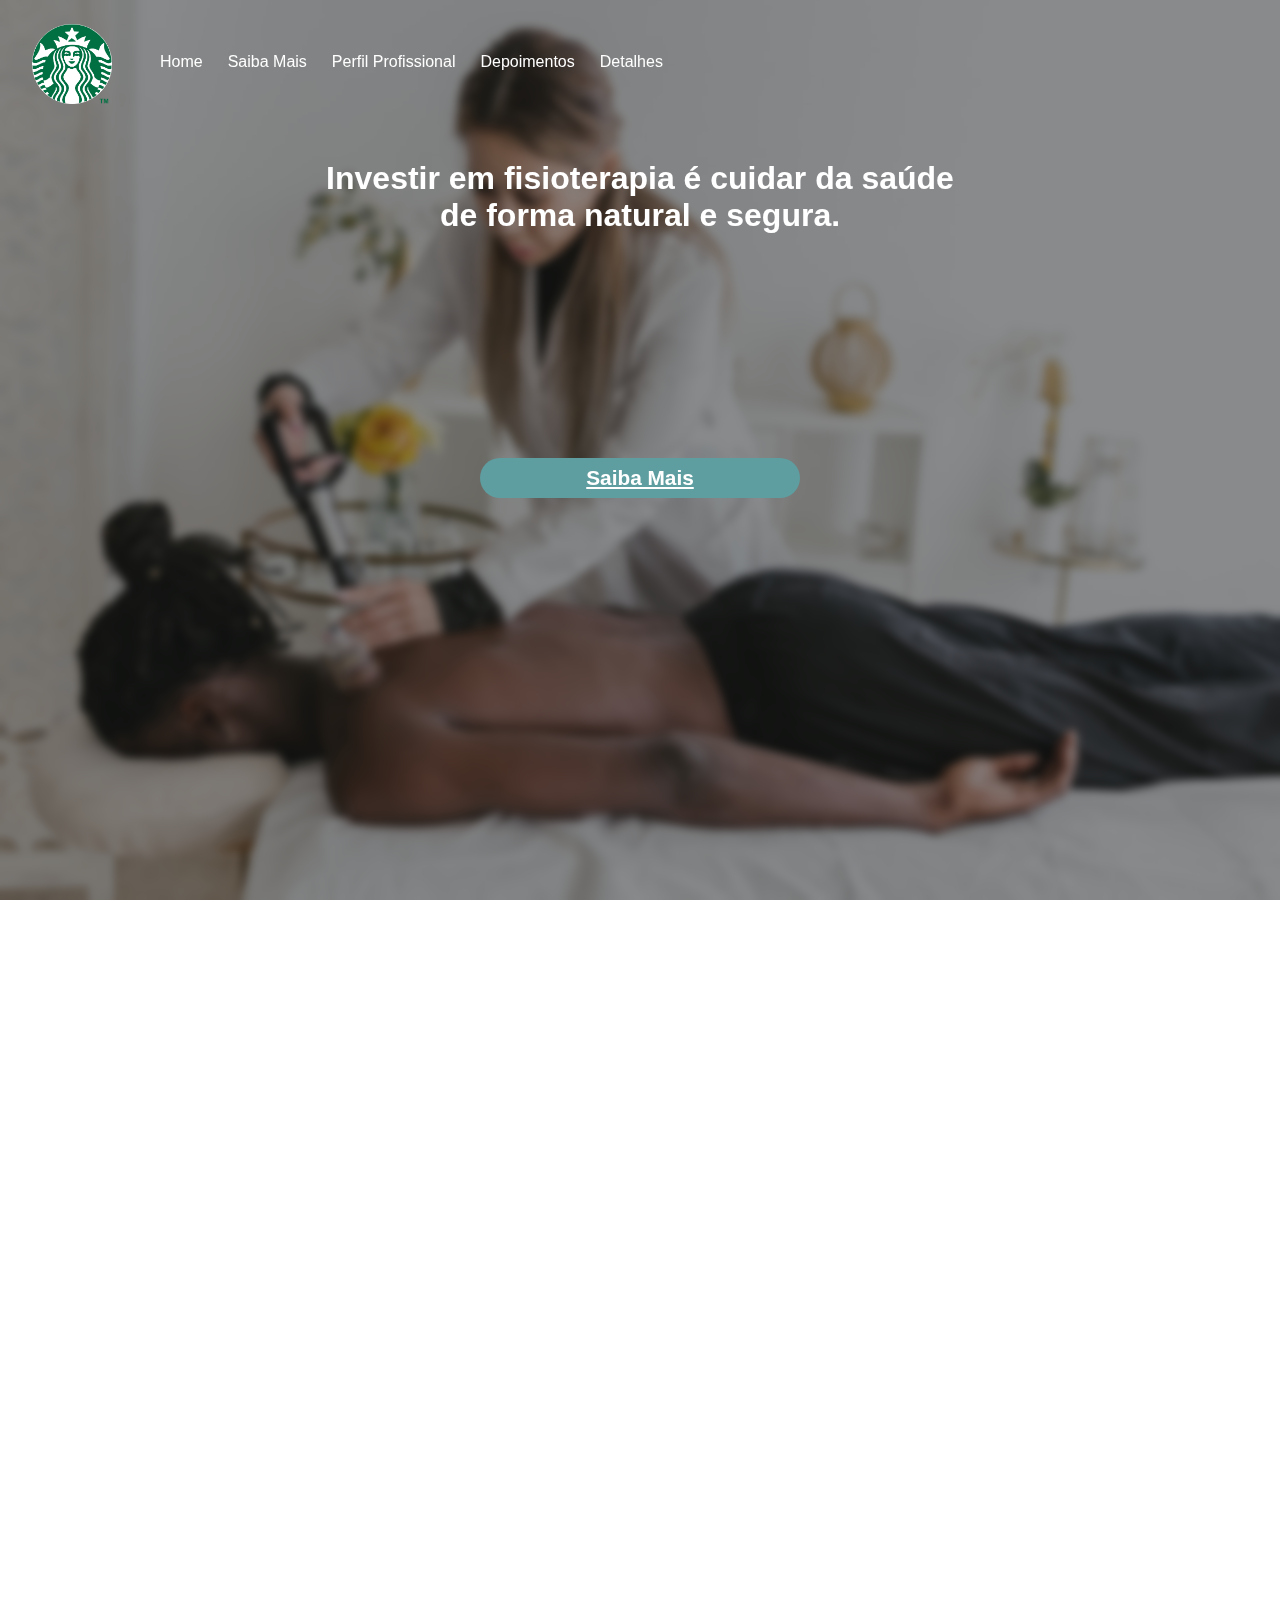
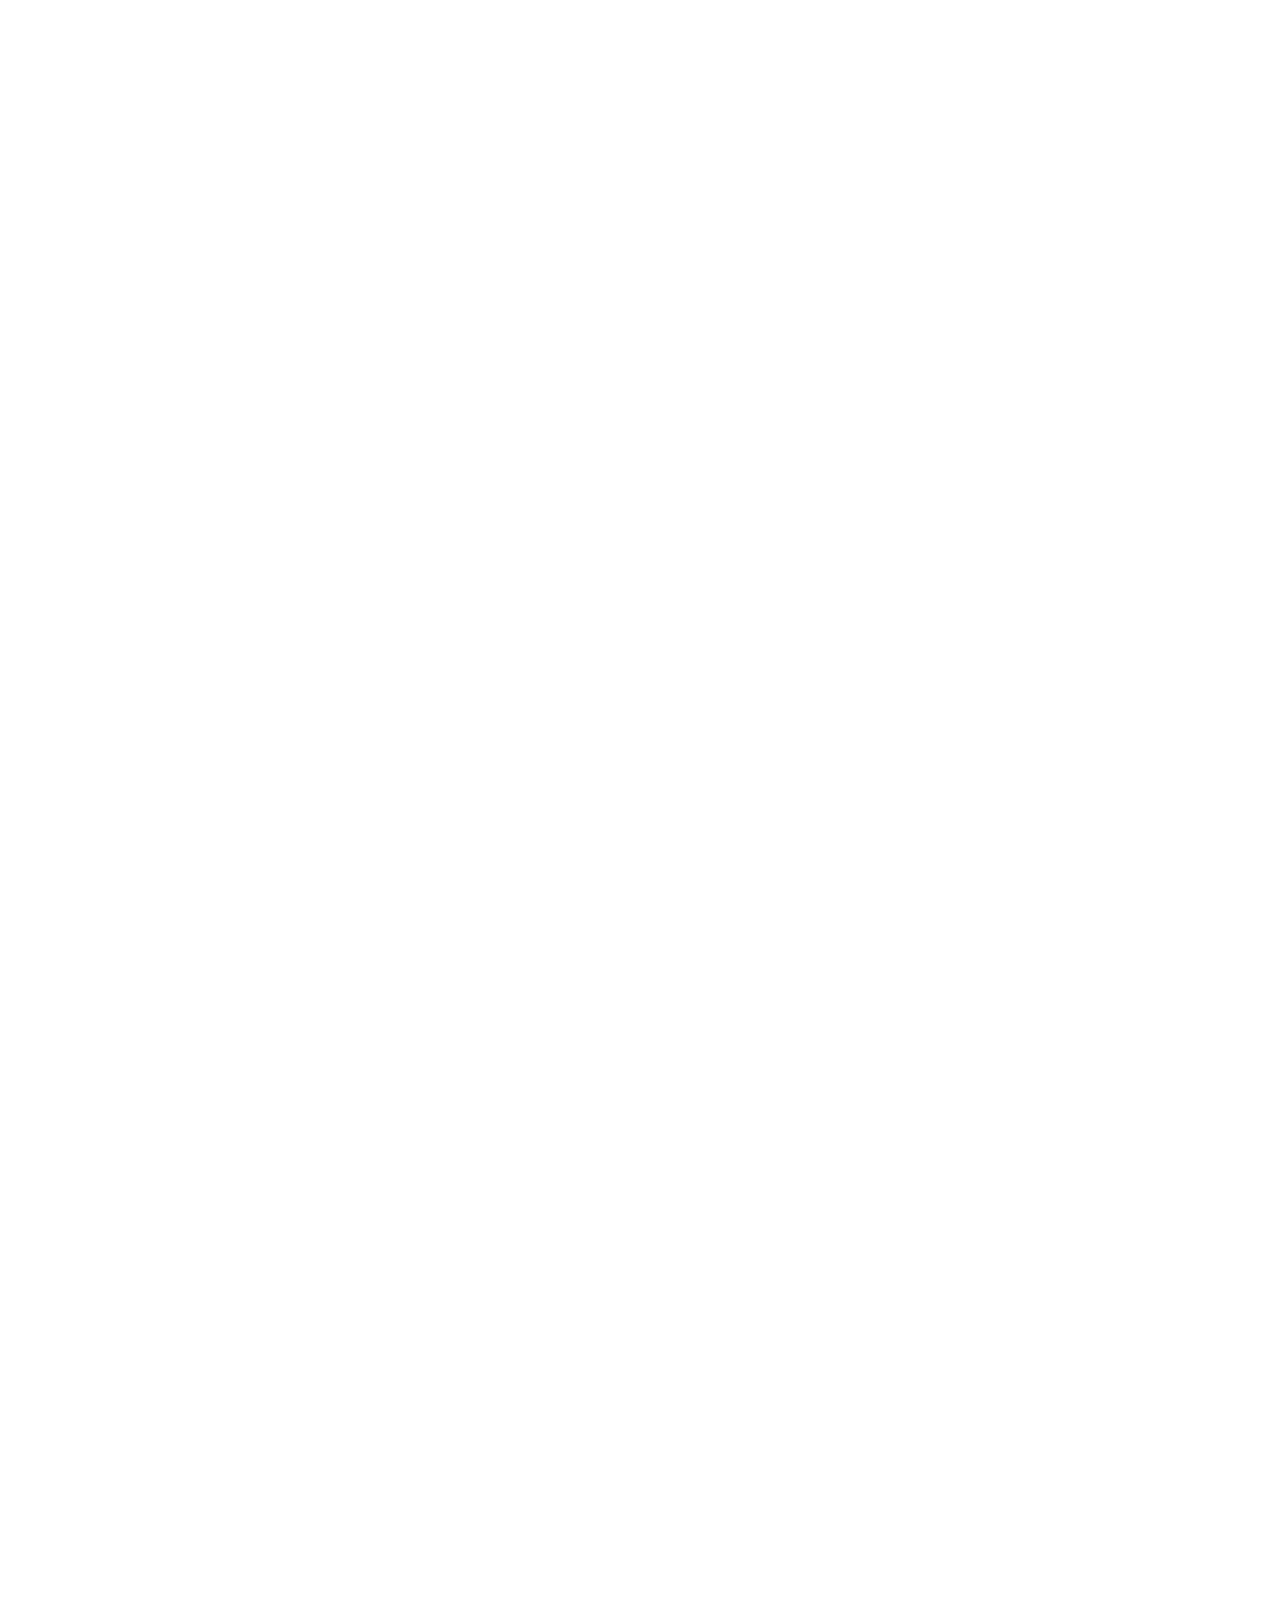
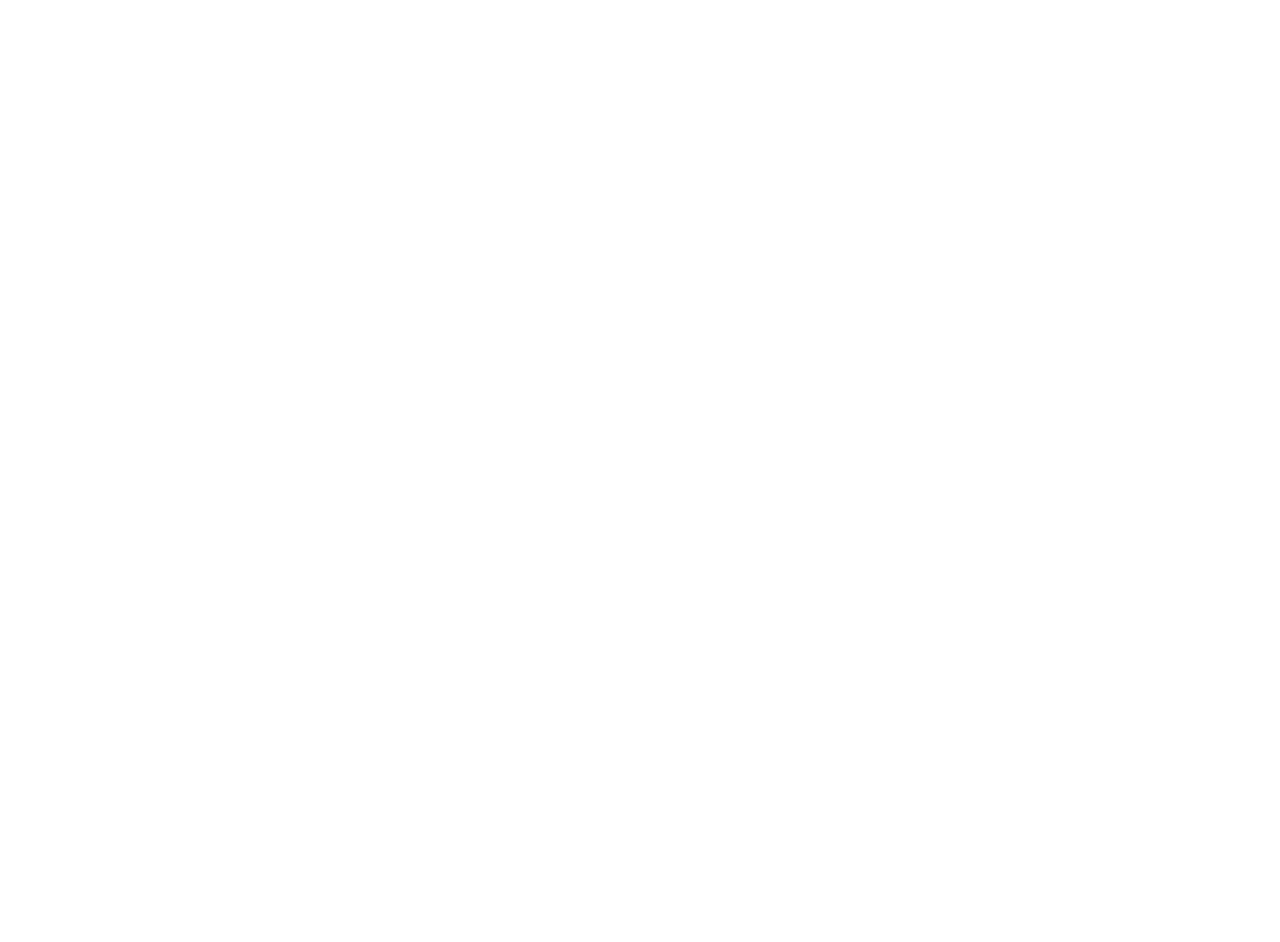
==== index.html @ 05d0defc "andamendo" ====
<!DOCTYPE html>
<html lang="en">
<head>
    <meta charset="UTF-8">
    <meta http-equiv="X-UA-Compatible" content="IE=edge">
    <meta name="viewport" content="width=device-width, initial-scale=1.0">
    <meta name="description" content="Aprenda técnicas de meditação para iniciantes com nossas dicas passo a passo. Reduza o estresse, melhore a saúde mental e encontre paz interior com nossos guias de meditação. Inclui mindfulness, respiração consciente e visualização criativa. Comece sua jornada de meditação hoje e transforme sua vida para melhor!">
    <meta http-equiv="Cache-Control" content="max-age=3600, public">
    <link rel="stylesheet" href="css/style.css">
    <title>Seja Bem-Vindo</title>
</head>
<body>
    <section>
        <header>
            <section class="section-primary" id="home">
                <div class="container-first-section">
                    <nav>
                        <img src="image/Starbucks_Corporation_Logo_2011.svg.png" alt="Logo do site no canto superior esquerdo">
                        <ul>
                            <li><a href="#home" class="ancora">Home</a></li>
                            <li><a href="#Saiba-Mais" class="ancora">Saiba Mais</a></li>
                            <li><a href="#Perfil-profissional" class="ancora">Perfil Profissional</a></li>
                            <li><a href="#depoimento" class="ancora">Depoimentos</a></li>
                            <li><a href="#detalhes" class="ancora">Detalhes</a></li>
                        </ul>
                    </nav>
                    <h1>Investir em fisioterapia é cuidar da saúde <br> de forma natural e segura.</h1>
                    <a href="#Saiba-Mais"><button>Saiba Mais</button></a>
                </div>
            </section>
        </header>
    </section>
    <section class="container-card-box" id="Saiba-Mais">
        <h2>Saiba Mais</h2>
        <ul class="product-list">
            <li><div class="card" id="card1-img"></div></li>
            <li><div class="card" id="card2-img"></div></li>
            <li><div class="card" id="card3-img"></div></li>
        </ul>
        <p>A fisioterapia trata e previne problemas de saúde como ortopédicos, neurológicos, respiratórios e cardiovasculares. Com exercícios terapêuticos, é possível recuperar mobilidade, aliviar dores e melhorar a postura e função corporal.</p>
    </section>
    <section class="container-profissional" id="Perfil-profissional">
        <h2>Perfil profissional:</h2>
        <div class="container-card-profissional">
            <div class="card-profissional">
                <div class="card-image-perfil"></div>
                <h2>Nome Aqui!</h2>
                <h3>Lorem ipsum dolor sit, amet consectetur adipisicing elit. Incidunt ipsam recusandae provident autem distinctio voluptas et, libero, inventore veritatis perspiciatis eveniet! Velit aut officiis atquei?</h3>
                <div class="social-media">
                    <a href="#">
                        <svg xmlns="http://www.w3.org/2000/svg" viewBox="0 0 512 512">
                            <path d="M459.37 151.716c.325 4.548.325 9.097.325 13.645 0 138.72-105.583 298.558-298.558 298.558-59.452 0-114.68-17.219-161.137-47.106 8.447.974 16.568 1.299 25.34 1.299 49.055 0 94.213-16.568 130.274-44.832-46.132-.975-84.792-31.188-98.112-72.772 6.498.974 12.995 1.624 19.818 1.624 9.421 0 18.843-1.3 27.614-3.573-48.081-9.747-84.143-51.98-84.143-102.985v-1.299c13.969 7.797 30.214 12.67 47.431 13.319-28.264-18.843-46.781-51.005-46.781-87.391 0-19.492 5.197-37.36 14.294-52.954 51.655 63.675 129.3 105.258 216.365 109.807-1.624-7.797-2.599-15.918-2.599-24.04 0-57.828 46.782-104.934 104.934-104.934 30.213 0 57.502 12.67 76.67 33.137 23.715-4.548 46.456-13.32 66.599-25.34-7.798 24.366-24.366 44.833-46.132 57.827 21.117-2.273 41.584-8.122 60.426-16.243-14.292 20.791-32.161 39.308-52.628 54.253z"></path>
                        </svg>
                        <span class="tooltip-social">Twitter</span>
                    </a>
                    <a href="#">
                        <svg xmlns="http://www.w3.org/2000/svg" viewBox="0 0 448 512">
                            <path d="M224.1 141c-63.6 0-114.9 51.3-114.9 114.9s51.3 114.9 114.9 114.9S339 319.5 339 255.9 287.7 141 224.1 141zm0 189.6c-41.1 0-74.7-33.5-74.7-74.7s33.5-74.7 74.7-74.7 74.7 33.5 74.7 74.7-33.6 74.7-74.7 74.7zm146.4-194.3c0 14.9-12 26.8-26.8 26.8-14.9 0-26.8-12-26.8-26.8s12-26.8 26.8-26.8 26.8 12 26.8 26.8zm76.1 27.2c-1.7-35.9-9.9-67.7-36.2-93.9-26.2-26.2-58-34.4-93.9-36.2-37-2.1-147.9-2.1-184.9 0-35.8 1.7-67.6 9.9-93.9 36.1s-34.4 58-36.2 93.9c-2.1 37-2.1 147.9 0 184.9 1.7 35.9 9.9 67.7 36.2 93.9s58 34.4 93.9 36.2c37 2.1 147.9 2.1 184.9 0 35.9-1.7 67.7-9.9 93.9-36.2 26.2-26.2 34.4-58 36.2-93.9 2.1-37 2.1-147.8 0-184.8zM398.8 388c-7.8 19.6-22.9 34.7-42.6 42.6-29.5 11.7-99.5 9-132.1 9s-102.7 2.6-132.1-9c-19.6-7.8-34.7-22.9-42.6-42.6-11.7-29.5-9-99.5-9-132.1s-2.6-102.7 9-132.1c7.8-19.6 22.9-34.7 42.6-42.6 29.5-11.7 99.5-9 132.1-9s102.7-2.6 132.1 9c19.6 7.8 34.7 22.9 42.6 42.6 11.7 29.5 9 99.5 9 132.1s2.7 102.7-9 132.1z"></path>
                        </svg>
                        <span class="tooltip-social">Instagram</span>
                    </a>
                    <a href="#">
                        <svg xmlns="http://www.w3.org/2000/svg" viewBox="0 0 512 512">
                            <path d="M504 256C504 119 393 8 256 8S8 119 8 256c0 123.78 90.69 226.38 209.25 245V327.69h-63V256h63v-54.64c0-62.15 37-96.48 93.67-96.48 27.14 0 55.52 4.84 55.52 4.84v61h-31.28c-30.8 0-40.41 19.12-40.41 38.73V256h68.78l-11 71.69h-57.78V501C413.31 482.38 504 379.78 504 256z"></path>
                        </svg>
                        <span class="tooltip-social">Facebook</span>
                    </a>
                    <a href="#">
                        <svg xmlns="http://www.w3.org/2000/svg" viewBox="0 0 448 512">
                            <path d="M100.28 448H7.4V148.9h92.88zM53.79 108.1C24.09 108.1 0 83.5 0 53.8a53.79 53.79 0 0 1 107.58 0c0 29.7-24.1 54.3-53.79 54.3zM447.9 448h-92.68V302.4c0-34.7-.7-79.2-48.29-79.2-48.29 0-55.69 37.7-55.69 76.7V448h-92.78V148.9h89.08v40.8h1.3c12.4-23.5 42.69-48.3 87.88-48.3 94 0 111.28 61.9 111.28 142.3V448z"></path>
                        </svg>
                        <span class="tooltip-social">LinkedIn</span>
                    </a>
                </div>
            </div>
        </div>
    </section>
    <section class="section-hr">
        <hr>
    </section>
    <section class="section-depoimentos" id="depoimento">
        <h2>Combo clinica organizada 2023- fisioterapia e pilates</h2>
        <div class="container-depoimentos">
            <ul class="lista-depoimentos">
                <li>
                    <img src="https://images.pexels.com/photos/4498610/pexels-photo-4498610.jpeg?auto=compress&cs=tinysrgb&w=1260&h=750&dpr=1" alt="Imagem do usuario que postou o depoimento">
                    <div class="card-depoimento">
                        <h3>Então fiz um combo com mais de 40 modelos de documentos que todo fisioterapeuta precisa ter para documentar, organizar e apresentar-se de maneira profissional aos seus clientes.</h3>
                        <h4 class="nome-depoimento1">Kit de documentos;</h4>
                    </div>
                </li>
                <li>
                    <img src="https://images.pexels.com/photos/4498603/pexels-photo-4498603.jpeg?auto=compress&cs=tinysrgb&w=1260&h=750&dpr=1" alt="Imagem do usuario que postou o depoimento">
                    <div class="card-depoimento">
                        <h3>Facilite sua gestão em apenas uma Planilha!,tenha todos os dados da sua clinica de Fisioterapia ou Estúdio de Pilates em apenas uma planilha!</h3>
                        <h4 class="nome-depoimento2">Planilha de gestão organizacional;</h4>
                    </div>
                </li>
                <li>
                    <img src="https://images.pexels.com/photos/3756521/pexels-photo-3756521.jpeg?auto=compress&cs=tinysrgb&w=1260&h=750&dpr=1" alt="Imagem do usuario que postou o depoimento">
                    <div class="card-depoimento">
                        <h3>O livro caixa que você precisava para facilitar sua gestão e a organização do caixa do seu estúdio de Pilates!. É só IMPRIMIR e ENCADERNAR, pronto sua gestão estará organizada e nas suas mãos!</h3>
                        <h4 class="nome-depoimento3">Livro digital fluxo de caixa diário.</h4>
                    </div>
                </li>
                <li>
                    <img src="https://images.pexels.com/photos/917653/pexels-photo-917653.jpeg?auto=compress&cs=tinysrgb&w=1260&h=750&dpr=1" alt="Imagem do usuario que postou o depoimento">
                    <div class="card-depoimento">
                        <h3>O seu estúdio de Pilates fala com você através dos números, o Livro: Fluxo de caixa diário te direcionará a ter todos esses números na palma das suas mãos durante todo o ano!</h3>
                        <h4 class="nome-depoimento4">Documentos personalizados?</h4>
                    </div>
                </li>
            </ul>
        </div>
    </section>
    <section class="section-hr">
        <hr>
    </section>
    <section class="section-details" id="detalhes">
        <div class="container-details">
            <h2>Conteúdo combo:</h2>
            <details>
                <summary>Kit de documentos:</summary>
                <span>&check;<p></p></span>
                <span>&check;<p></p></span>
                <span>&check;<p></p></span>
            </details>
            <details>
                <summary>Detalhes do Produto</summary>
                <span>&check;<p>Este produto é feito de materiais de alta qualidade e é adequado para uso interno e externo.</p></span>
                <span>&check;<p>Este produto é feito de materiais de alta qualidade e é adequado para uso interno e externo.</p></span>
                <span>&check;<p>Este produto é feito de materiais de alta qualidade e é adequado para uso interno e externo.</p></span>
            </details>
            <details>
                <summary>Detalhes do Produto</summary>
                <span>&check;<p>Este produto é feito de materiais de alta qualidade e é adequado para uso interno e externo.</p></span>
                <span>&check;<p>Este produto é feito de materiais de alta qualidade e é adequado para uso interno e externo.</p></span>
                <span>&check;<p>Este produto é feito de materiais de alta qualidade e é adequado para uso interno e externo.</p></span>
            </details>
            <details>
                <summary>Detalhes do Produto</summary>
                <span>&check;<p>Este produto é feito de materiais de alta qualidade e é adequado para uso interno e externo.</p></span>
                <span>&check;<p>Este produto é feito de materiais de alta qualidade e é adequado para uso interno e externo.</p></span>
                <span>&check;<p>Este produto é feito de materiais de alta qualidade e é adequado para uso interno e externo.</p></span>
            </details>
        </div>
    </section>

    <footer>
        <section class="container-footer">
            <h2 class="navegue-aqui">Navegue por aqui</h2>
            <h3 class="duvidas">Dúvidas?</h3>
            <p class="paragrafo">O acesso ao close friends e às estratégias nele passadas não garantem a obtenção de resultados. Qualquer referência ao desempenho de uma estratégia não deve ser interpretada como uma garantia de resultados.</p>
            <p class="paragrafo">Este site não faz parte do site do Facebook ou Facebook Inc. Além disso, este site NÃO é endossado pelo Facebook de forma alguma. FACEBOOK é uma marca comercial da FACEBOOK, Inc.</p>
            <br>
            <ul>
                <li><a href="#home" class="ancora">Home</a></li>
                <li><a href="#Saiba-Mais" class="ancora">Saiba Mais</a></li>
                <li><a href="#Perfil-profissional" class="ancora">Perfil Profissional</a></li>
                <li><a href="#depoimento" class="ancora">Depoimentos</a></li>
                <li><a href="#detalhes" class="ancora">Detalhes</a></li>
            </ul>
        </section>
    </footer>
</body>
</html>
---- css/style.css ----
* {
    margin: 0;
    padding: 0;
    font-family: Arial, Helvetica, sans-serif;
    box-sizing: border-box;
    overflow-x: hidden;
    scroll-behavior: smooth;
}

:root {
    /* --cor-verde: #14A400; */
    --cor-verde: cadetblue;
    --cor-branco: #fff;
    --cor-cinza: #161719;
}

body {
    background: linear-gradient(to bottom, #161719 0%, #17181a 100%);
    height: 100vh;
}

header nav {
    position: absolute;
    padding: 0.5rem;
    padding-left: 2rem;
    display: flex;
    background-color: transparent;
}

header {
    background-image: url(../image/pexels-rodnae-productions-8312862.png);
    background-position: center;
    background-repeat: no-repeat;
    background-size: cover;
}

header nav ul {
    display: flex;
    list-style: none;
    gap: 25px;
    height: 7rem;
    margin-left: 3rem;
    justify-content: center;
    align-items: center;
    font-weight: 500;
}

.ancora {
    text-decoration: none;
    color: #fff;
}

.ancora {
    position: relative;
    display: inline-block;
}

.ancora::before {
    content: "";
    position: absolute;
    left: 0;
    bottom: 0;
    width: 100%;
    height: 2px;
    background-color: var(--cor-branco);
    border-radius: 4px;
    scale: 0.1;
    transform-origin: right;
    transition: scale 0.25s;
}

.ancora:hover {
    cursor: pointer;
}

.ancora:hover::before {
    scale: 1;
    transform-origin: left;
}

header nav img {
    position: relative;
    margin-top: 1rem;
    width: 5rem;
    height: 5rem;
}

.section-primary {
    height: 100vh;
    text-align: center;
}

.container-first-section {
    height: 100vh;
    background: rgba(22, 23, 25, 0.50);
    backdrop-filter: blur(4px);
    position: relative;
}

section .container-first-section h1 {
    padding-top: 10rem;
    text-align: center;
    font-size: 2.0rem;
    font-weight: bolder;
    color: var(--cor-branco);
}

section .container-first-section h1::selection {
    background-color: var(--cor-cinza);
    color: var(--cor-verde);
}

section .container-first-section a button {
    background-color: var(--cor-verde);
    color: var(--cor-branco);
    border: none;
    border-radius: 20px;
    width: 20rem;
    height: 2.5rem;
    margin-top: 14rem;
    font-size: 1.3rem;
    font-weight: bolder;
    text-decoration: underline;
}

section .container-first-section a button:hover {
    cursor: pointer;
}

.product-list {
    position: relative;
    z-index: 1;
    align-items: center;
    display: flex;
    justify-content: center;
    gap: 15px;
    max-width: 1300px;
    width: 100%;
}

.product-list li {
    padding: 1rem 0;
}

.card {
    /* width: 190px;
    height: 254px; */
    width: 300px;
    height: 250px;
    /* background-color: rgb(113, 206, 126); */
    background-color: var(--cor-verde);
    border: 2px solid var(--cor-verde);
    border-radius: 7px;
    position: relative;
    transition: all 0.3s ease-in-out;
}

.card:hover {
    transform: translateY(-5%);
}

.product-list:hover :not(:hover) {
    opacity: 80%;
}

.container-card-box {
    padding-top: 5rem;
    height: auto;
    display: grid;
    place-items: center;
    text-align: center;
}

.container-card-box h2 {
    color: var(--cor-branco);
    font-size: 2rem;
    margin-bottom: 5rem;
}

.container-card-box p {
    margin: 3rem 0 3rem 0;
    width:68vw;
    text-align: center;
    line-height: 1.8rem;
    color: var(--cor-branco);
    font-weight: 600;
}

footer {
    height: auto;
    background-color: #212223;
    padding-bottom: 0.5rem;
}

.container-footer {
    padding-left: 15vw;
    padding-right: 15vw;
    padding-top: 2vw;
}

.duvidas {
    font-size: 1rem;
    margin-bottom: 1vw;
    color: #fff;
    font-weight: bolder;
}

.paragrafo {
    color: #aeb1b6;
    font-weight: 500;
    font-size: 0.8rem;
    line-height: 2vw;
    color: #aeb1b6;
}

.navegue-aqui {
    font-size: 1rem;
    margin-bottom: 1vw;
    color: var(--cor-verde);
    font-weight: bolder;
    margin-top: 2vw;
}

footer .container-footer ul {
    list-style: none;
    display: flex;
}

footer .container-footer ul li {
    color: var(--cor-branco);
}

footer .container-footer ul {
    font-size: 0.8rem;
    gap: 15px;
}

.container-profissional {
    height: 100vh;
    text-align: center;
    background-color: var(--cor-branco);
    display: grid;
    place-items: center;
}

.container-profissional h2 {
    font-size: 2rem;
    margin-top: 3rem;
    margin-bottom: 2rem;
}

.container-card-profissional {
    background-color: var(--cor-verde);
    /* background-image: linear-gradient(144deg, var(--cor-verde), #5B42F3 50%, #00DDEB); */
    width: 25rem;
    height: auto;
    border-radius: 15px;
    padding: 1.5rem;
    margin-bottom: 3rem;
}

.card-profissional {
    display: grid;
    place-items: center;
    justify-content: center;
    align-items: center;
}

.social-media:before {
    content: " ";
    display: block;
    width: 100%;
    height: 2px;
    margin: 20px 0;
    background: #7cdacc;
}

.social-media a {
    position: relative;
    margin-right: 15px;
    text-decoration: none;
    color: inherit;
}

.social-media a:last-child {
    margin-right: 0;
}

.social-media a svg {
    width: 1.1rem;
    fill: currentColor;
}

/*-- Tooltip Social Media --*/
.tooltip-social {
    background: #262626;
    display: block;
    position: absolute;
    bottom: 0;
    left: 50%;
    padding: 0.5rem 0.4rem;
    border-radius: 5px;
    font-size: 0.8rem;
    font-weight: 600;
    opacity: 0;
    pointer-events: none;
    transform: translate(-50%, -90%);
    transition: all 0.2s ease;
    z-index: 1;
}

.tooltip-social:after {
    content: " ";
    position: absolute;
    bottom: 1px;
    left: 50%;
    border: solid;
    border-width: 10px 10px 0 10px;
    border-color: transparent;
    transform: translate(-50%, 100%);
}

.card-image-perfil {
    background-image: url(../image/pexels-gustavo-trotta-13790048.jpg);
    background-size: cover;
    height: 8rem;
    width: 8rem;
    border-radius: 50%;
}

.conteiner-imagem-perfil {
    background-color: var(--cor-branco);
    height: 4rem;
    width: 4rem;
}

.card-image-perfil h2 {
    position: relative;
    top: 50%;
    align-items: center;
}

.card-image-perfil h3 {
    font-size: 1rem;
}

.section-details {
    display: grid;
    justify-content: center;
    background-color: var(--cor-branco);
}

.container-details {
    width: 50vw;
    margin-bottom: 6rem;
}

.container-details h2 {
    text-align: left;
    margin-bottom: 3rem;
    font-size: 2rem;
    margin-top: 5rem;
}

.container-details details {
    display: flex;
    padding: 1rem;
    border: 0.8px solid var(--cor-cinza);
    color: var(--cor-verde);
    margin: 0.5rem;
    border-radius: 7px;
}

.container-details details p {
    color: var(--cor-cinza);
    margin-top: 0.1rem;
    margin-left: 0.5rem;
}

.container-details details:hover {
    cursor: pointer;
}

.container-details details span {
    display: flex;
    margin-top: 1rem;
}

.container-details details summary {
    font-weight: bolder;
    font-size: 1.2rem;

}

.section-hr {
    padding: 0 4rem;
    width: 100%;
    background-color: var(--cor-branco);
}

#card1-img {
    background-image: url(../image/pexels-karolina-grabowska-6629527.png);
    background-size: cover;
}

#card2-img {
    background-image: url(../image/pexels-yan-krukau-5794059.png);
    background-size: cover;
}

#card3-img {
    background-image: url(../image/pexels-anna-shvets-4587427.png);
    background-size: cover;
    background-position: center right;
}

.section-depoimentos {
    height: 100vh;
    display: grid;
    justify-content: center;
    background-color: var(--cor-branco);
    padding-bottom: 3rem;
}

.container-depoimentos {
    display: flex;
    justify-content: center;
}

.card-depoimento {
    width: 250px;
    height: 360px;
    border-radius: 20px;
    padding: 10px;
    background-color: var(--cor-verde);
    /* background-image: linear-gradient(144deg, var(--cor-verde), #5B42F3 50%, #00DDEB); */
}

.lista-depoimentos li img{
    display: inline-block;
    border-radius: 50%;
    width: 8rem;
    height: 8rem;
    position: relative;
    z-index: 2;
    bottom: -5rem;
    right: -25%;
    border: 6px solid var(--cor-branco);
}

.lista-depoimentos{
    position: relative;
    align-items: center;
    display: flex;
    justify-content: center;
    gap: 15px;
    max-width: 1300px;
    width: 100%;
}
.section-depoimentos h2{
    color: var(--cor-cinza);
    position: relative;
    bottom: -3rem;
    font-size: 2rem;

}

.card-depoimento h3{
    font-weight: 500;
    position: relative;
    top: 5rem;
    color: var(--cor-branco);
}
.card-depoimento .nome-depoimento1{
    font-weight: 800;
    position: relative;
    top: 7rem;
    font-size: 1.1rem;
}
.card-depoimento .nome-depoimento2{
    font-weight: 800;
    position: relative;
    top: 8.5rem;
    font-size: 1.1rem;
}
.card-depoimento .nome-depoimento3{
    font-weight: 800;
    position: relative;
    top:7rem;
    font-size: 1.1rem;
}
.card-depoimento .nome-depoimento4{
    font-weight: 800;
    position: relative;
    top: 8.3rem;
    font-size: 1.1rem;
}
@media (max-width: 800px) {

    footer {
        height: auto;
        background-color: #212223;
        padding-bottom: 20px;
    }

    .container-footer {
        padding-left: 10vw;
        padding-right: 10vw;
        padding-top: 2vw;
    }

    .duvidas {
        font-size: 1.5rem;
        margin-bottom: 5vw;
        color: #fff;
        font-weight: bolder;
    }

    .paragrafo {
        text-align: left;
        color: #aeb1b6;
        font-weight: 600;
        font-size: 0.8rem;
        line-height: 5vw;
        margin-bottom: 4vw;
    }

    .navegue-aqui {
        font-size: 1.5rem;
        margin-bottom: 7vw;
        color: var(--cor-verde);
        font-weight: bolder;
        text-align: center;
    }

    .informacoes-final {
        align-items: center;
        justify-content: center;
        text-align: left;
        display: grid;
    }

    .container-card-box {
        padding: 2rem;
        height: auto;
    }

    .container-card-box p {
        margin-top: 5rem;
        padding: 0;
    }

    .card {
        width: 15rem;
        height: 15rem;
    }

    .card:hover {
        transform: translateY(0);
    }

    .ancora {
        font-size: 0.8rem;
    }

    header nav ul {
        display: none;
    }

    header nav img {
        width: 5rem;
        height: 5rem;
        padding: 0;
    }

    header nav {
        position: absolute;
        z-index: -1;
        padding: 0%;
        margin-left: 1rem;
    }

    .container-card-box p {
        text-align: center;
        line-break: auto;
        padding-bottom: 5rem;
    }

    section .container-first-section a button {
        margin-top: 30%;
        width: 18rem;
    }

    .container-card-profissional {
        height: auto;
        width: auto;
        margin: 1.5rem;
        display: block;
    }

    section .container-first-section h1 {
        position: relative;
        width: auto;
        margin: 1.5rem;
    }

    .product-list:hover :not(:hover) {
        opacity: 100%;
    }

    .product-list li {
        padding: 0rem 0rem;

    }

    .container-details {
        width: 20rem;
    }
    .container-footer ul .ancora {
        font-size: 0.46rem;
    }

    #card3-img {
        background-image: url(../image/pexels-anna-shvets-4587427.png);
        background-size: cover;
        background-position: right;
    }
    .section-depoimentos h2{
        margin-left: 1.5rem;
    }
    .lista-depoimentos{
        display: block;
    }
    .container-profissional h2{
        margin-bottom: 1rem;
    } 
}

@media (max-width: 1100px) {
    .product-list {
        flex-wrap: wrap;
    }
    .lista-depoimentos{
        flex-wrap: wrap;
    }
    .section-depoimentos{
        height: auto;
    }
}
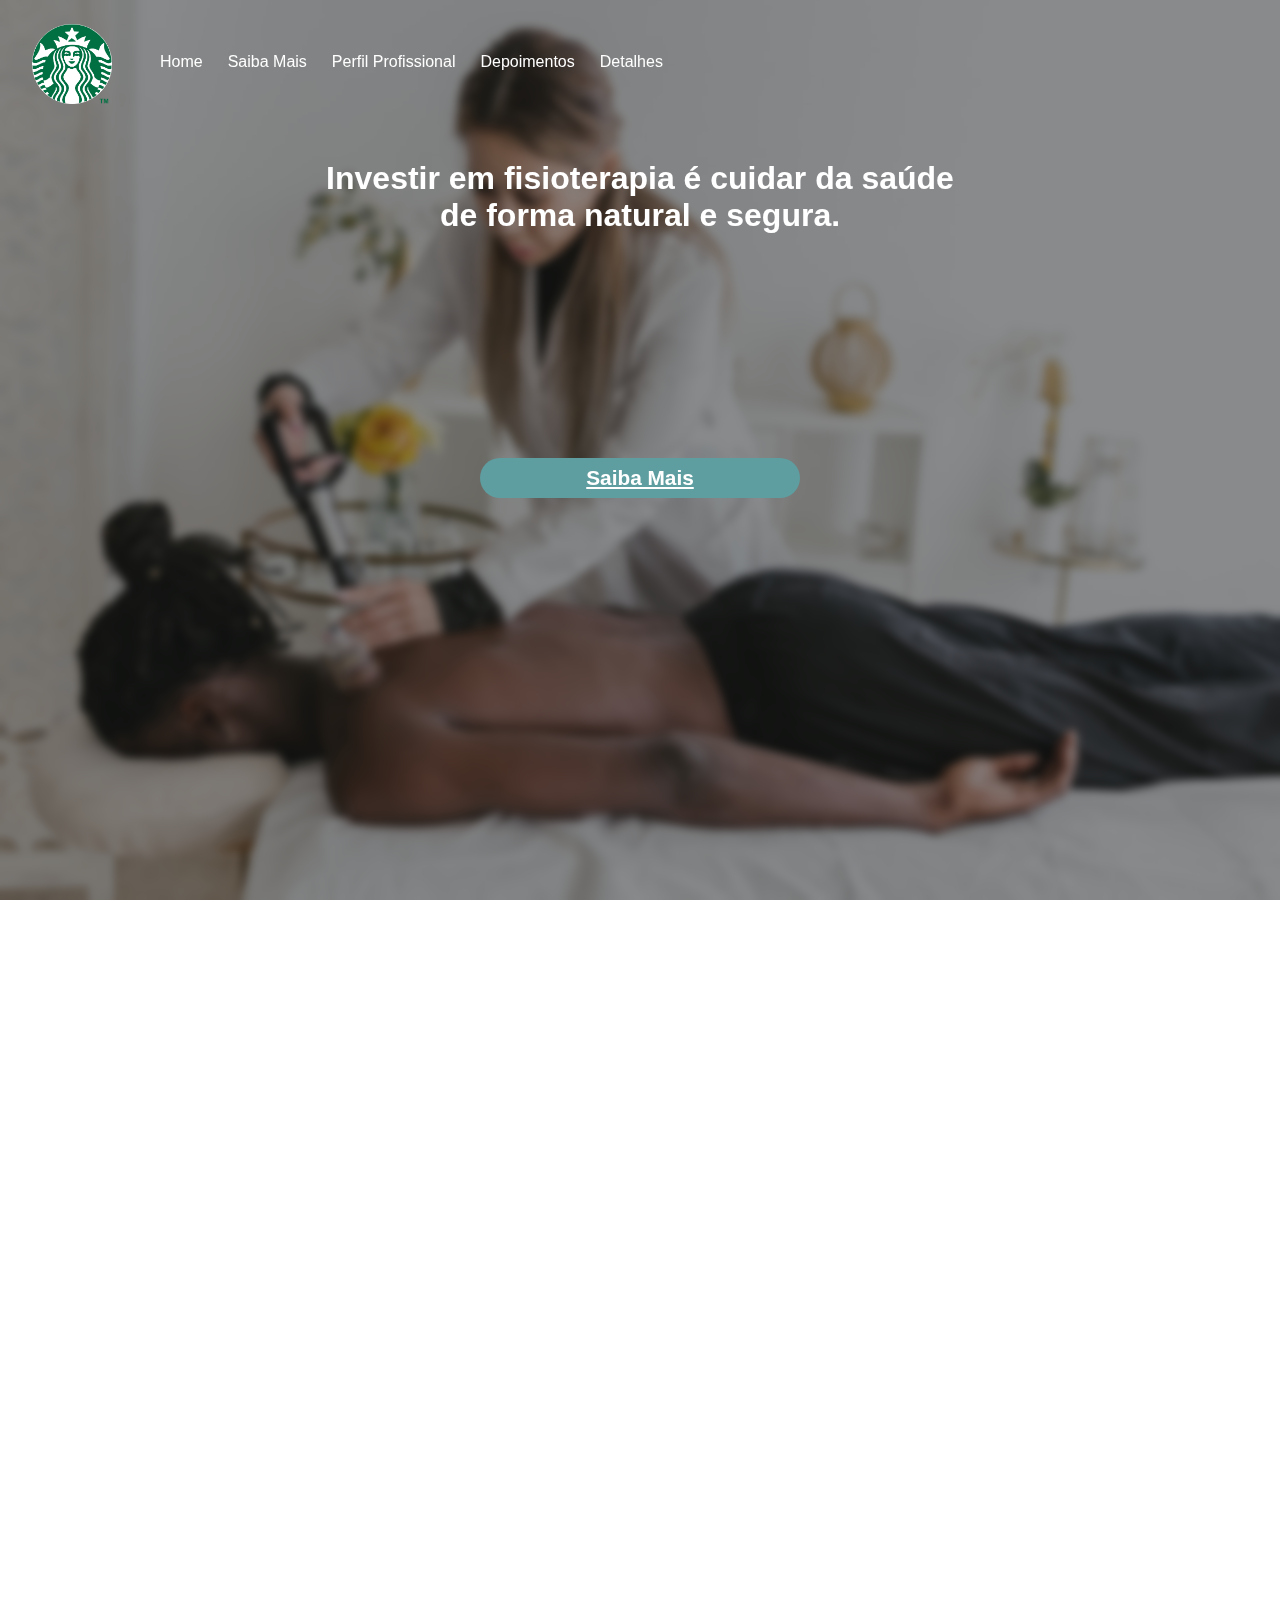
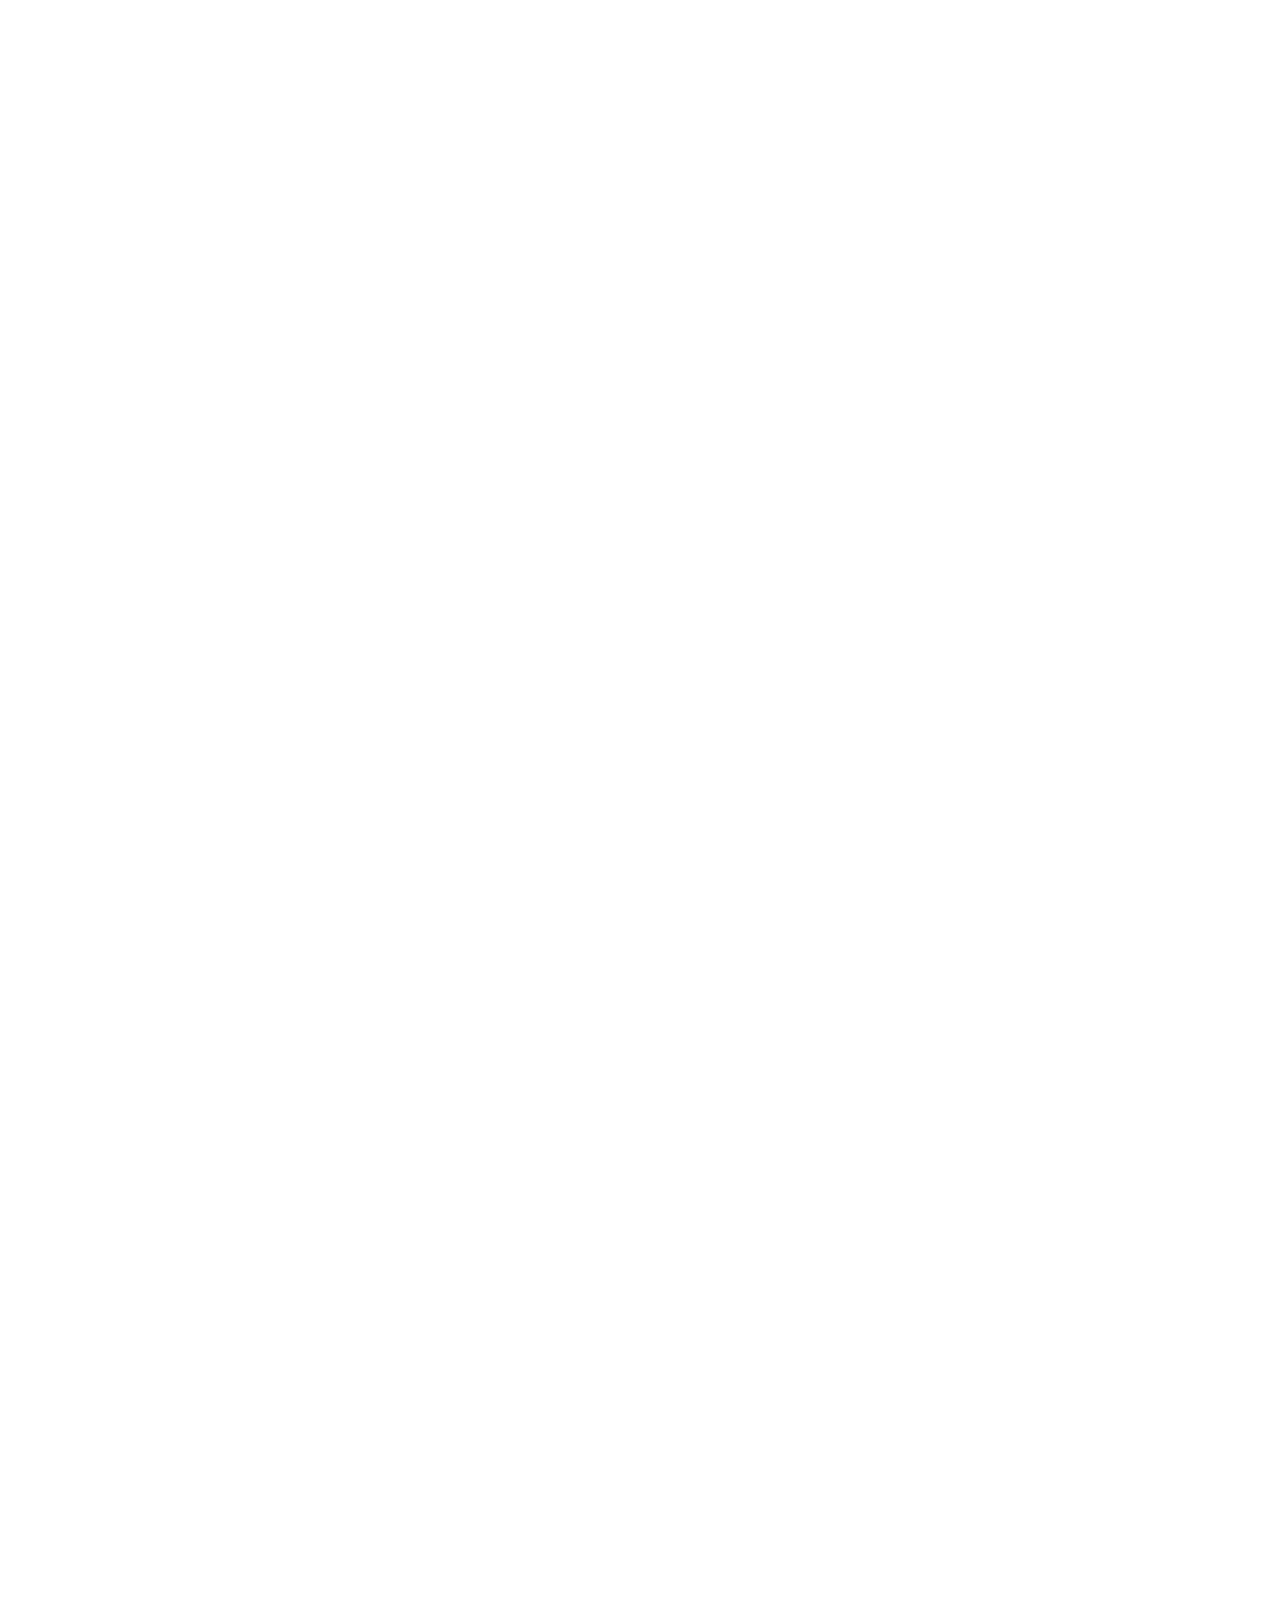
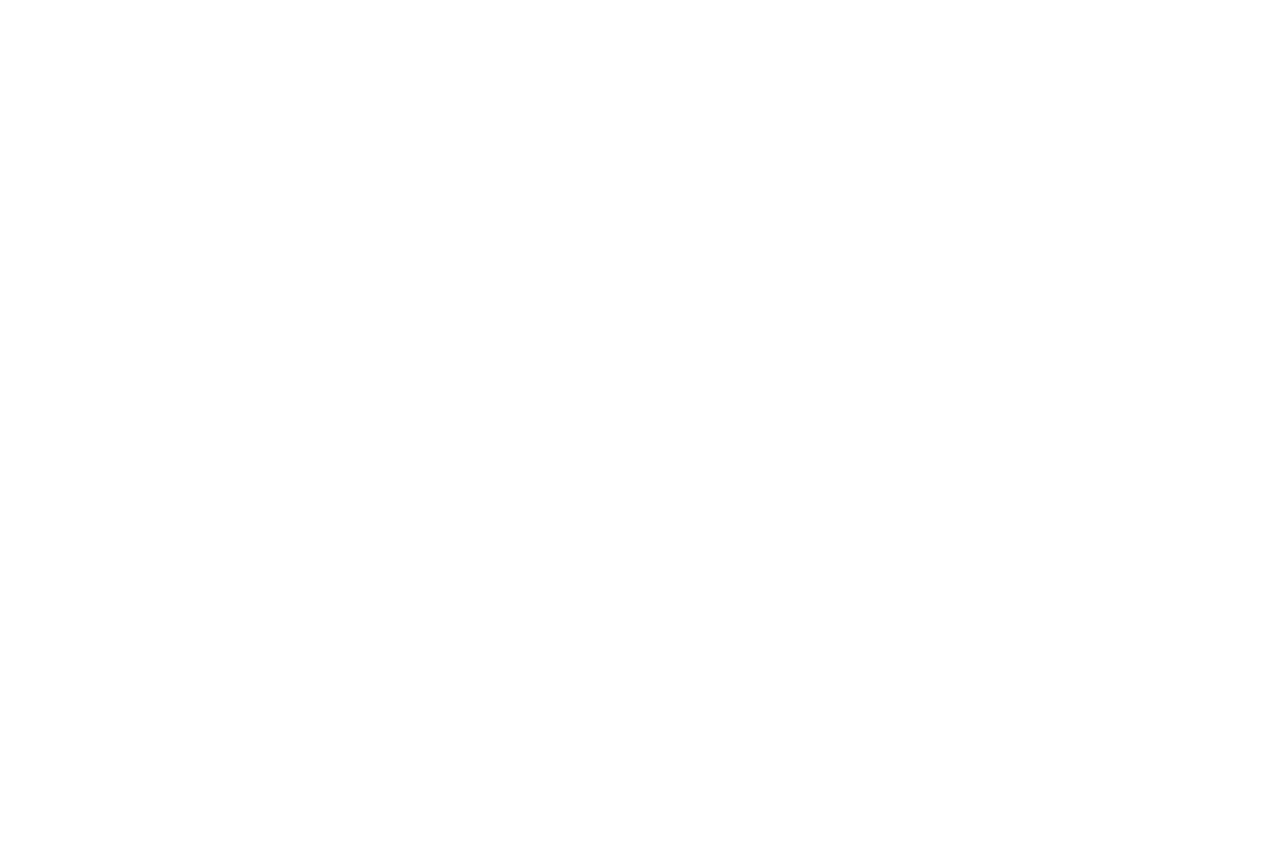
==== commit 045e8c29: "finalização projeto" ====
--- a/index.html
+++ b/index.html
@@ -90,14 +90,14 @@
                     </div>
                 </li>
                 <li>
-                    <img src="https://images.pexels.com/photos/4498603/pexels-photo-4498603.jpeg?auto=compress&cs=tinysrgb&w=1260&h=750&dpr=1" alt="Imagem do usuario que postou o depoimento">
+                    <img src="https://images.pexels.com/photos/590022/pexels-photo-590022.jpeg?auto=compress&cs=tinysrgb&w=1260&h=750&dpr=1" alt="Imagem do usuario que postou o depoimento">
                     <div class="card-depoimento">
                         <h3>Facilite sua gestão em apenas uma Planilha!,tenha todos os dados da sua clinica de Fisioterapia ou Estúdio de Pilates em apenas uma planilha!</h3>
                         <h4 class="nome-depoimento2">Planilha de gestão organizacional;</h4>
                     </div>
                 </li>
                 <li>
-                    <img src="https://images.pexels.com/photos/3756521/pexels-photo-3756521.jpeg?auto=compress&cs=tinysrgb&w=1260&h=750&dpr=1" alt="Imagem do usuario que postou o depoimento">
+                    <img src="https://images.pexels.com/photos/5953555/pexels-photo-5953555.jpeg?auto=compress&cs=tinysrgb&w=1260&h=750&dpr=1ttps://images.pexels.com/photos/3756521/pexels-photo-3756521.jpeg?auto=compress&cs=tinysrgb&w=1260&h=750&dpr=1" alt="Imagem do usuario que postou o depoimento">
                     <div class="card-depoimento">
                         <h3>O livro caixa que você precisava para facilitar sua gestão e a organização do caixa do seu estúdio de Pilates!. É só IMPRIMIR e ENCADERNAR, pronto sua gestão estará organizada e nas suas mãos!</h3>
                         <h4 class="nome-depoimento3">Livro digital fluxo de caixa diário.</h4>
@@ -112,6 +112,7 @@
                 </li>
             </ul>
         </div>
+        <a href="adquira.html"><button id="adquira">Adquira com desconto agora + Bonus</button></a>
     </section>
     <section class="section-hr">
         <hr>
@@ -121,27 +122,67 @@
             <h2>Conteúdo combo:</h2>
             <details>
                 <summary>Kit de documentos:</summary>
-                <span>&check;<p></p></span>
-                <span>&check;<p></p></span>
-                <span>&check;<p></p></span>
+                <span>&check;<p>1. ANAMNESE - FICHA DE AVALIAÇÃO INICIAL;</p></span>
+                <span>&check;<p>2. RELATÓRIO ALTA;</p></span>
+                <span>&check;<p>3. ATESTADO DE REPOUSO;</p></span>
+                <span>&check;<p>4. ATESTADO FISIOTERAPÊUTICO- AFASTAMENTO;</p></span>
+                <span>&check;<p>5. ATESTADO FISIOTERAPÊUTICO-COMPARECIMENTO;</p></span>
+                <span>&check;<p>6. AVALIAÇÃO POSTURAL;</p></span>
+                <span>&check;<p>7. CÓDIGO DE ÉTICA FISIOTERAPIA 2022;</p></span>
+                <span>&check;<p>8. ENCAMINHAMENTO;</p></span>
+                <span>&check;<p>9. FICHA AVALIAÇÃO CARDIORRESPIRATÓRIA;</p></span>
+                <span>&check;<p>10. FICHA AVALIAÇÃO PEDIATRICA;</p></span>
+                <span>&check;<p>11. FICHA DE AVALIAÇÃO DERMATO FUNCIONAL;</p></span>
+                <span>&check;<p>12. FICHA DE AVALIACAO EM FISIOTERAPIA- PADRÃO;</p></span>
+                <span>&check;<p>13. FICHA DE AVALIAÇÃO GERIATRIA;</p></span>
+                <span>&check;<p>14. FICHA DE AVALIAÇÃO GESTANTE;</p></span>
+                <span>&check;<p>15. FICHA DE AVALIAÇÃO NEUROLÓGICA;</p></span>
+                <span>&check;<p>16. FICHA DE AVALIAÇÃO ORTOPEDIA;</p></span>
+                <span>&check;<p>17. FICHA DE EVOLUÇÃO DIÁRIA- PILATES;</p></span>
+                <span>&check;<p>18. FICHA DE EVOLUÇÃO PACIENTE;</p></span>
+                <span>&check;<p>19. GRADE DE HORARIOS FISIOTERAPIA;</p></span>
+                <span>&check;<p>20. LISTA FREQUENCIA CLIENTES;</p></span>
+                <span>&check;<p>21. MODELO PARA PROPRIETÁRIO DE ESTABELECIMENTO DE SAUDE;</p></span>
+                <span>&check;<p>22. PLANILHA CONTROLE FINANCEIRO MENSAL;</p></span>
+                <span>&check;<p>23. PLANILHA FLUXO DE CAIXA DIARIO FISIOTERAPIA;</p></span>
+                <span>&check;<p>24. PRONTUÁRIO- FICHA DE AVALIAÇÃO DE FISIOTERAPIA;</p></span>
+                <span>&check;<p>25. RECEITUARIO;</p></span>
+                <span>&check;<p>26. RECIBO;</p></span>
+                <span>&check;<p>27. REFERENCIA DE VALORES 2022 e 2023;</p><p></p></span>
+                <span>&check;<p>28. REGULAMENTAÇÃO PARA ATENDIMENTO EM DOMICILIO;</p></span>
+                <span>&check;<p>29. RELATÓRIO FISIOTERAPEUTICO;</p></span>
+                <span>&check;<p>30. RELATÓRIO TÉCNICO FISIOTERAPÊUTICO;</p></span>
+                <span>&check;<p>31. SOLICITAÇÃO PARA EXAME;</p></span>
+                <span>&check;<p>32. TABELA CUSTOS;</p></span>
+                <span>&check;<p>33. TERMO DE CONSENTIMENTO;</p></span>
+                <span>&check;<p>34. RECIBO REEMBOLSO;</p></span>
+                <span>&check;<p>35. CONTRATO DE DISTRATO;</p></span>
+                <span>&check;<p>36. LAUDO FISIOTERAPEUTICO;</p></span>
+                <span>&check;<p>37. PRONTUARIO FISIOTERAPEUTICO;</p></span>
+                <span>&check;<p>38. CARNE RECIBO DE PAGAMENTO;</p></span>
+                <span>&check;<p>FICHA DE AVALIAÇÃO FISIOTERAPEUTICA.</p></span>
+
+
+                
             </details>
             <details>
-                <summary>Detalhes do Produto</summary>
-                <span>&check;<p>Este produto é feito de materiais de alta qualidade e é adequado para uso interno e externo.</p></span>
-                <span>&check;<p>Este produto é feito de materiais de alta qualidade e é adequado para uso interno e externo.</p></span>
-                <span>&check;<p>Este produto é feito de materiais de alta qualidade e é adequado para uso interno e externo.</p></span>
+                <summary> Planilha Gestão Organizacional: Fisioterapia e Pilates:</summary>
+                <span>&check;<p>Analise de alunos/ pacientes,</p></span>
+                <span>&check;<p>Cadastro de alunos/ pacientes,</p></span>
+                <span>&check;<p>Cadastro de professores/ fisioterapeutas,</p></span>
+                <span>&check;<p>Cadastro de despesas, cadastro de receitas,</p></span>
+                <span>&check;<p>Cadastro de planos,</p></span>
+                <span>&check;<p>Fluxo de caixa,</p></span>
+                <span>&check;<p>Pagamento de alunos/ pacientes,</p></span>
+                <span>&check;<p>Programação e Agenda.</p></span>
+                <span>&check;<p>Planilha de fácil entendimento e manuseio.</p></span>
             </details>
             <details>
-                <summary>Detalhes do Produto</summary>
-                <span>&check;<p>Este produto é feito de materiais de alta qualidade e é adequado para uso interno e externo.</p></span>
-                <span>&check;<p>Este produto é feito de materiais de alta qualidade e é adequado para uso interno e externo.</p></span>
-                <span>&check;<p>Este produto é feito de materiais de alta qualidade e é adequado para uso interno e externo.</p></span>
-            </details>
-            <details>
-                <summary>Detalhes do Produto</summary>
-                <span>&check;<p>Este produto é feito de materiais de alta qualidade e é adequado para uso interno e externo.</p></span>
-                <span>&check;<p>Este produto é feito de materiais de alta qualidade e é adequado para uso interno e externo.</p></span>
-                <span>&check;<p>Este produto é feito de materiais de alta qualidade e é adequado para uso interno e externo.</p></span>
+                <summary>Detalhes do ProdutoLivro digital- fluxo de caixa diário- Pilates:</summary>
+                <span>&check;<p>Organização financeira diária de entradas e saídas de receita,</p></span>
+                <span>&check;<p>Organização de custos mensal e anual,</p></span>
+                <span>&check;<p>Organização de lucro mensal e anual,</p></span>
+                <span>&check;<p>Número de alunos e muito mais!  </p></span>
             </details>
         </div>
     </section>
@@ -150,7 +191,6 @@
         <section class="container-footer">
             <h2 class="navegue-aqui">Navegue por aqui</h2>
             <h3 class="duvidas">Dúvidas?</h3>
-            <p class="paragrafo">O acesso ao close friends e às estratégias nele passadas não garantem a obtenção de resultados. Qualquer referência ao desempenho de uma estratégia não deve ser interpretada como uma garantia de resultados.</p>
             <p class="paragrafo">Este site não faz parte do site do Facebook ou Facebook Inc. Além disso, este site NÃO é endossado pelo Facebook de forma alguma. FACEBOOK é uma marca comercial da FACEBOOK, Inc.</p>
             <br>
             <ul>
--- a/css/style.css
+++ b/css/style.css
@@ -417,6 +417,7 @@
 .section-depoimentos {
     height: 100vh;
     display: grid;
+    place-items: center;
     justify-content: center;
     background-color: var(--cor-branco);
     padding-bottom: 3rem;
@@ -495,8 +496,71 @@
     top: 8.3rem;
     font-size: 1.1rem;
 }
+a #adquira {
+    background-color: var(--cor-verde);
+    color: var(--cor-branco);
+    border: none;
+    border-radius: 20px;
+    width: 26rem;
+    height: 3.5rem;
+    margin-top: 2rem;
+    font-size: 1.3rem;
+    font-weight: bolder;
+    text-decoration: underline;
+}
+
+a #adquira:hover {
+    cursor: pointer;
+}
+
+.section-header-page-2{
+    padding: 3rem;
+    text-align: center;
+    place-items: center;
+    justify-content: center;
+    height: 100vh;
+    background-image: linear-gradient(144deg, var(--cor-verde), #5B42F3 50%, #00DDEB); 
+}
+.section-header-page-2 #titulo-page2{
+    font-size: 6rem;
+}
+.section-header-page-2 .subtitulo-page2{
+    text-align: center;
+    color: var(--cor-branco);
+}
+a #adquira-page2{
+    background-color: cyan;
+    outline: none;
+    border: none;
+    border-radius: 70px;
+    width: 25rem;
+    padding: 1.2rem;
+    text-decoration: underline;
+    font-size: 1.3rem;
+    color: red;
+    font-weight: bolder;
+    margin: 2rem;
+}
+a #adquira-page2:hover{
+    cursor: pointer;
+}
+
 @media (max-width: 800px) {
-
+    .section-header-page-2{
+        padding: 1rem;
+        overflow-y: hidden;
+    }
+    .section-header-page-2 #titulo-page2{
+        font-size: 4rem;
+    }
+    .section-header-page-2 .subtitulo-page2{
+        margin-top: 1.3rem;
+    }a #adquira-page2{
+        margin: 1rem;
+        font-size: 1rem;
+        width: auto;
+        padding: 1.5rem;
+    }
     footer {
         height: auto;
         background-color: #212223;
@@ -591,6 +655,14 @@
         width: 18rem;
     }
 
+    a #adquira {
+        margin-top: 30%;
+        width: auto;
+        height: 3rem;
+        font-size: auto;
+        overflow-y: hidden;
+    }
+
     .container-card-profissional {
         height: auto;
         width: auto;
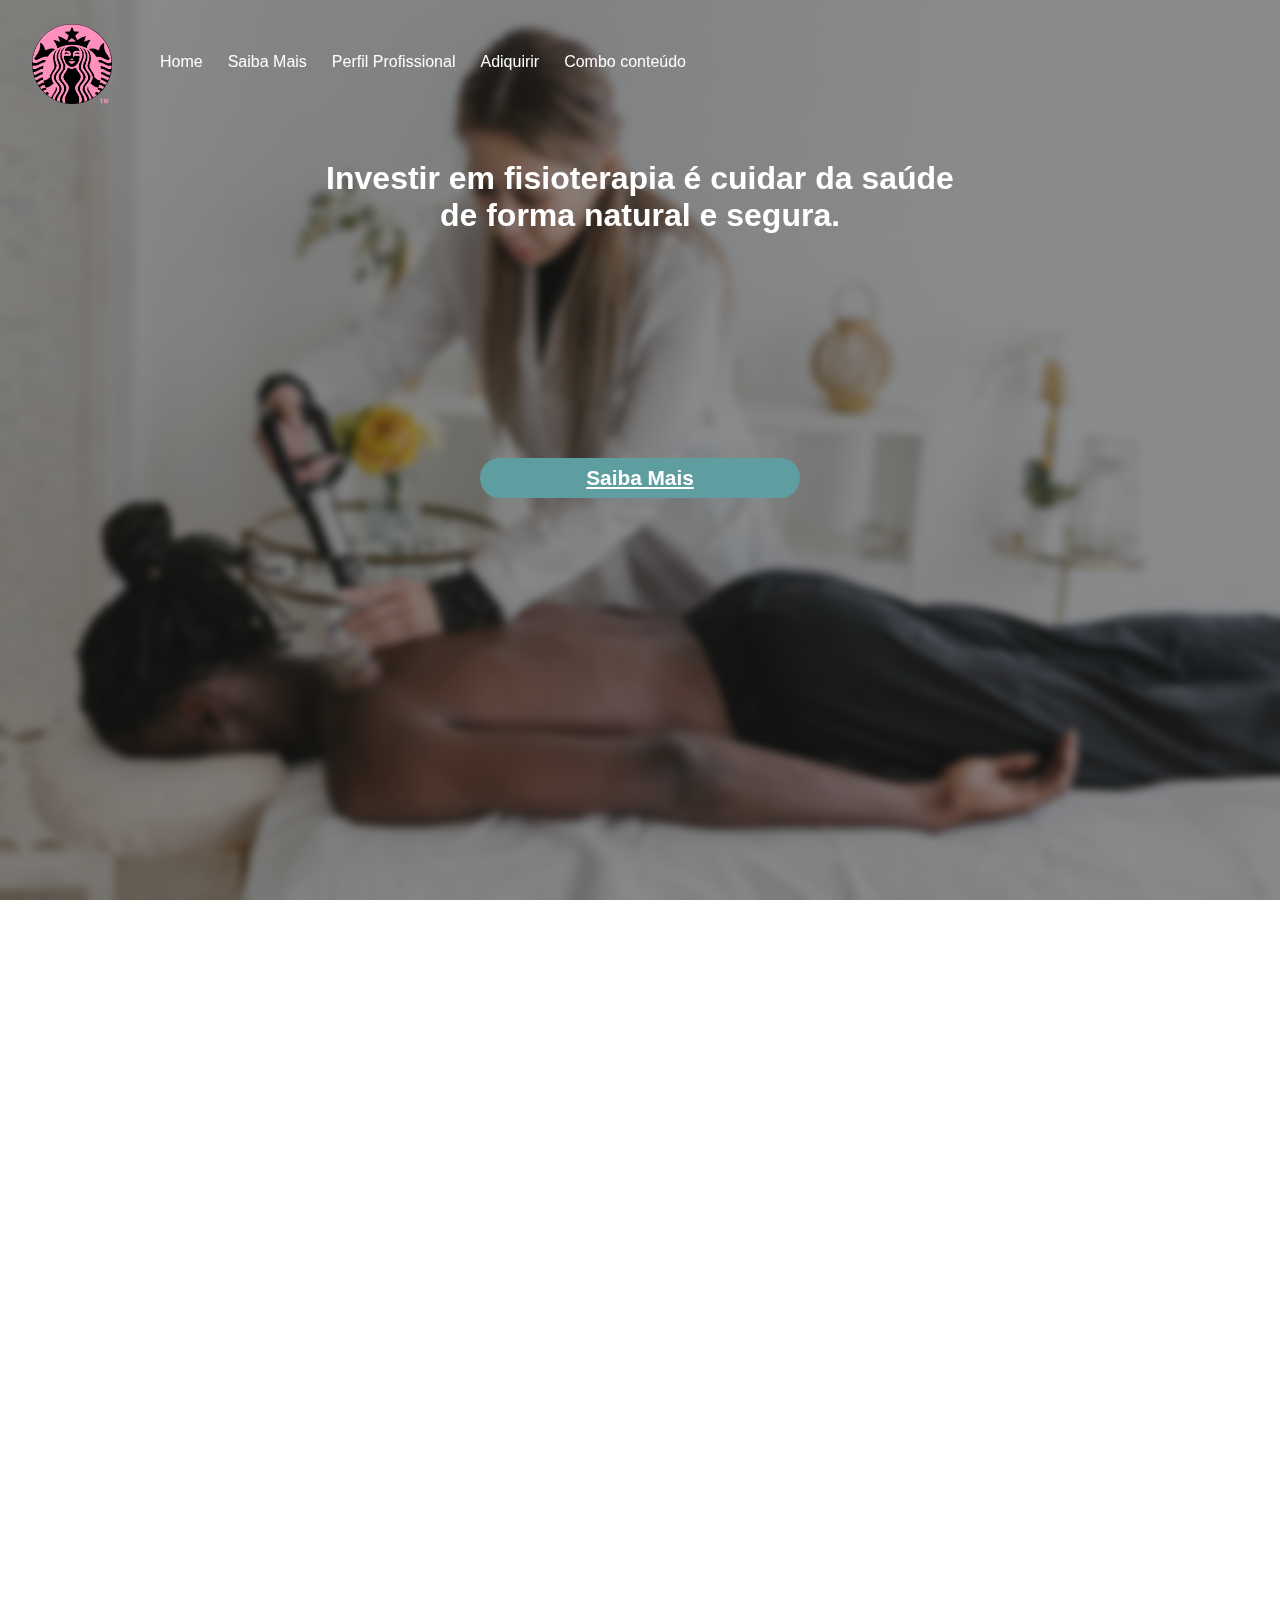
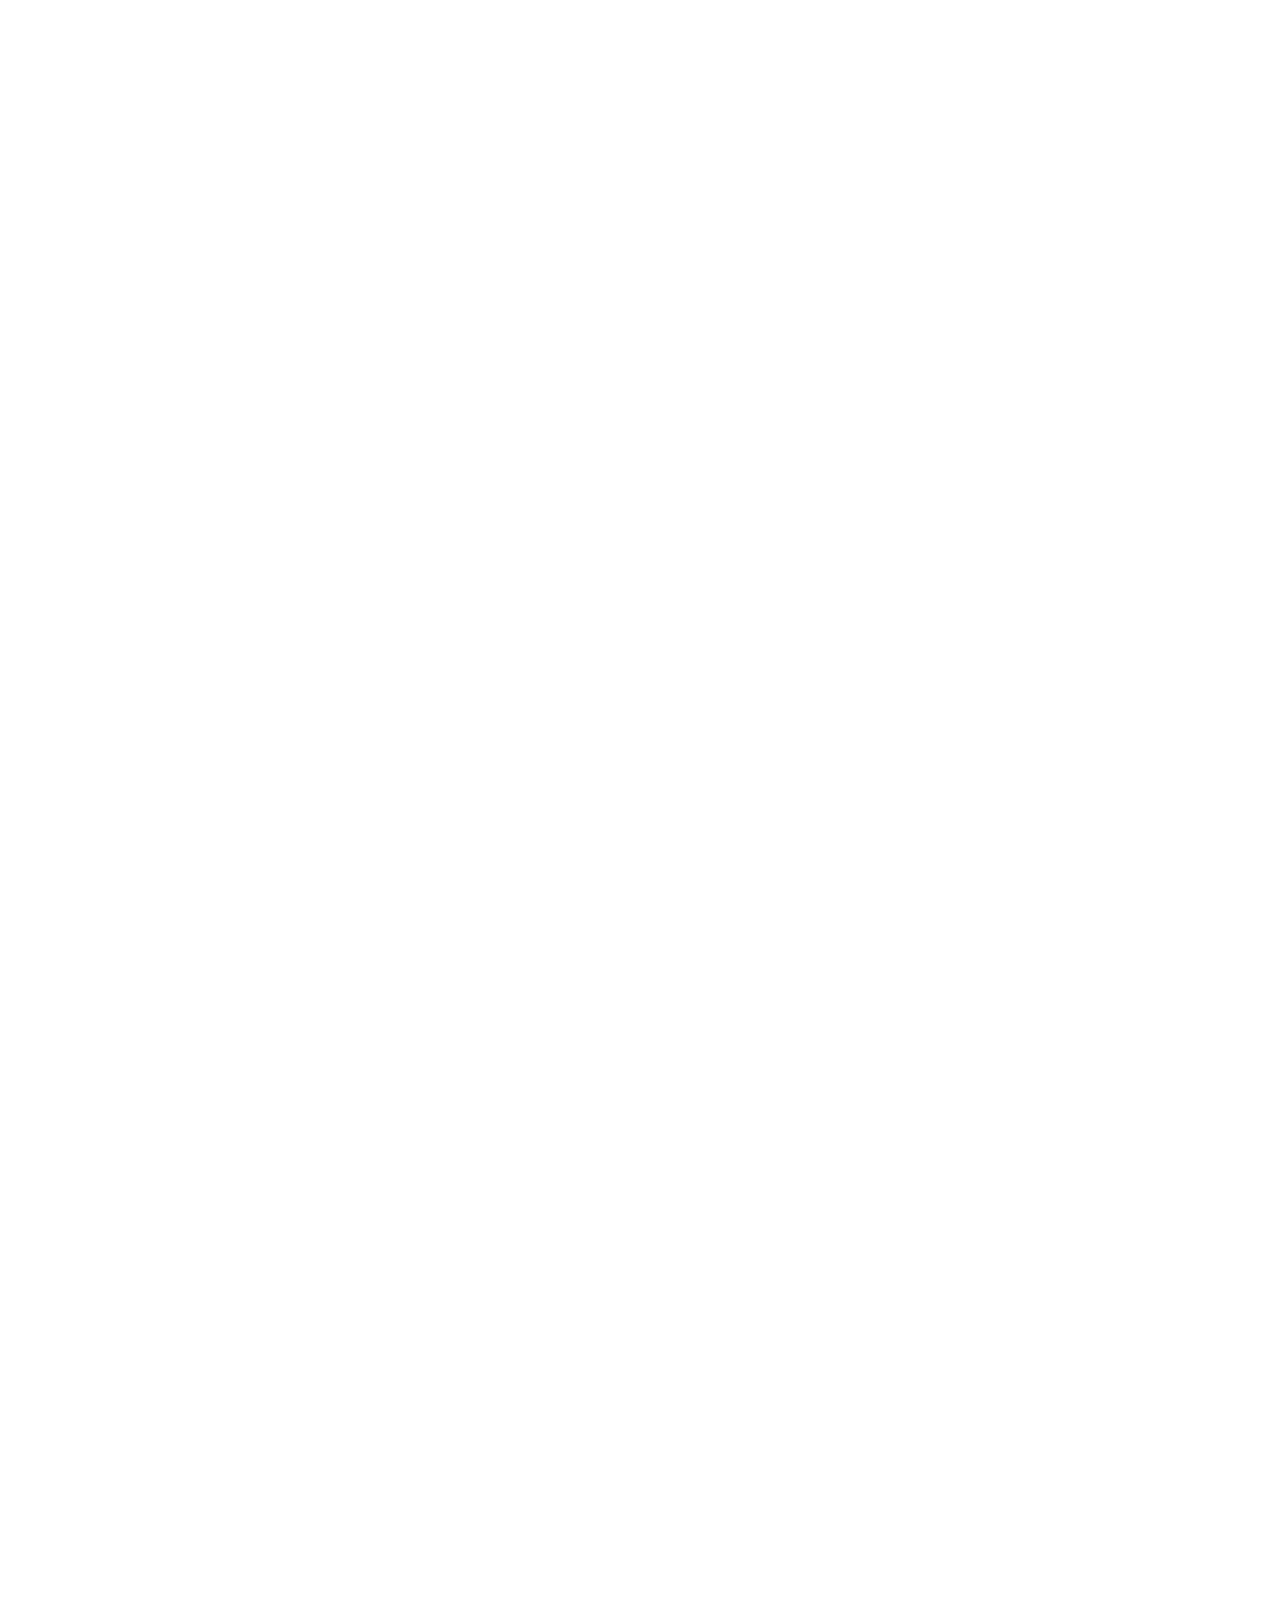
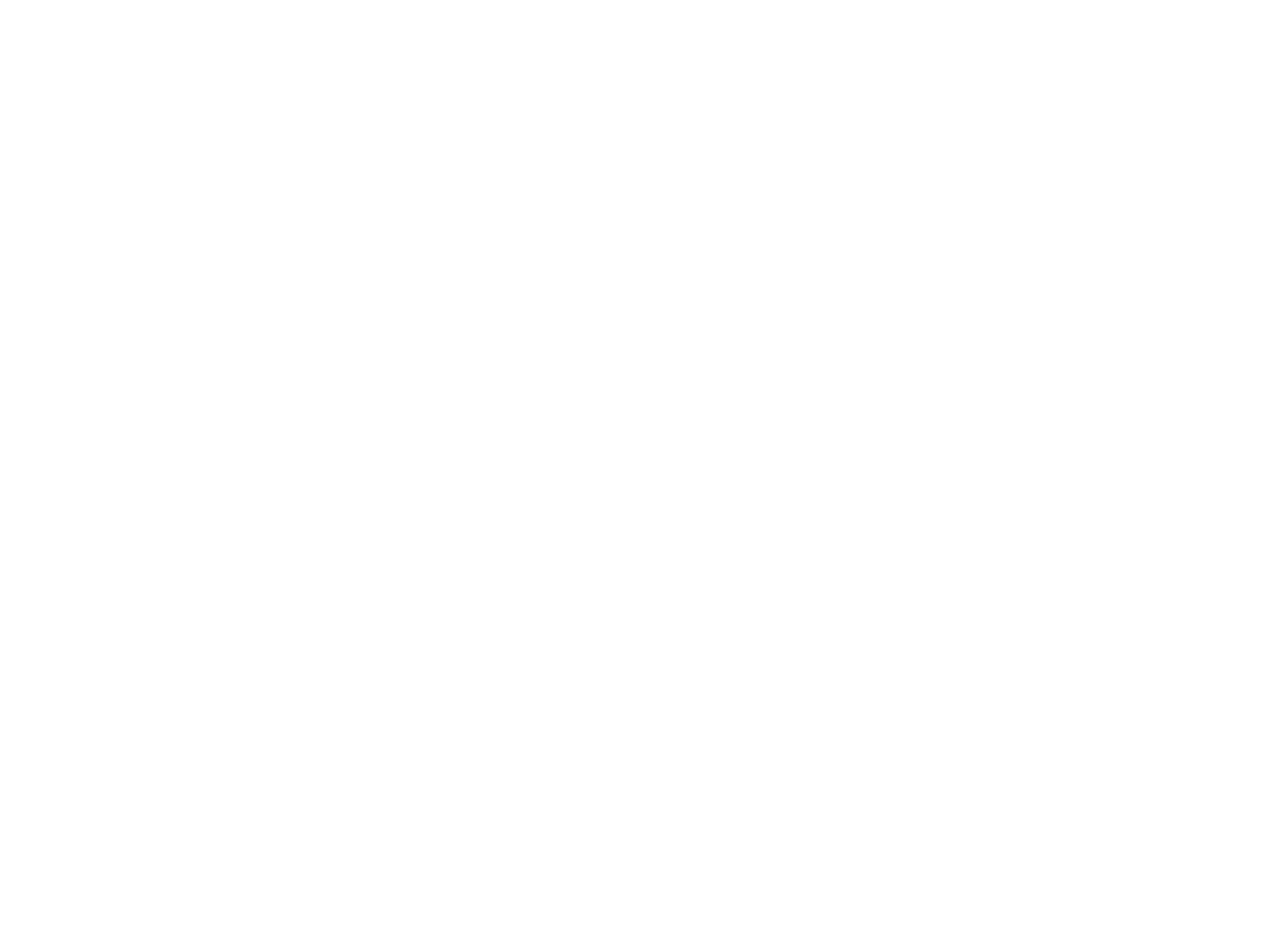
==== commit e285a2dd: "Textualização" ====
--- a/index.html
+++ b/index.html
@@ -15,13 +15,13 @@
             <section class="section-primary" id="home">
                 <div class="container-first-section">
                     <nav>
-                        <img src="image/Starbucks_Corporation_Logo_2011.svg.png" alt="Logo do site no canto superior esquerdo">
+                        <img src="image/Starbucks_Corporation_Logo_2011.svg.png" alt="Logo do site no canto superior esquerdo" onclick="location.reload()">
                         <ul>
-                            <li><a href="#home" class="ancora">Home</a></li>
+                            <li onclick="location.reload()"><a href="#" class="ancora">Home</a></li>
                             <li><a href="#Saiba-Mais" class="ancora">Saiba Mais</a></li>
                             <li><a href="#Perfil-profissional" class="ancora">Perfil Profissional</a></li>
-                            <li><a href="#depoimento" class="ancora">Depoimentos</a></li>
-                            <li><a href="#detalhes" class="ancora">Detalhes</a></li>
+                            <li><a href="#depoimento" class="ancora">Adiquirir</a></li>
+                            <li><a href="#detalhes" class="ancora">Combo conteúdo</a></li>
                         </ul>
                     </nav>
                     <h1>Investir em fisioterapia é cuidar da saúde <br> de forma natural e segura.</h1>
@@ -83,31 +83,31 @@
         <div class="container-depoimentos">
             <ul class="lista-depoimentos">
                 <li>
-                    <img src="https://images.pexels.com/photos/4498610/pexels-photo-4498610.jpeg?auto=compress&cs=tinysrgb&w=1260&h=750&dpr=1" alt="Imagem do usuario que postou o depoimento">
+                    <img src="https://images.pexels.com/photos/357514/pexels-photo-357514.jpeg?auto=compress&cs=tinysrgb&w=1260&h=750&dpr=1" alt="Imagem do usuario que postou o depoimento">
                     <div class="card-depoimento">
                         <h3>Então fiz um combo com mais de 40 modelos de documentos que todo fisioterapeuta precisa ter para documentar, organizar e apresentar-se de maneira profissional aos seus clientes.</h3>
-                        <h4 class="nome-depoimento1">Kit de documentos;</h4>
+                        <h4 class="nome-depoimento1">Variedade de modelos;</h4>
                     </div>
                 </li>
                 <li>
                     <img src="https://images.pexels.com/photos/590022/pexels-photo-590022.jpeg?auto=compress&cs=tinysrgb&w=1260&h=750&dpr=1" alt="Imagem do usuario que postou o depoimento">
                     <div class="card-depoimento">
                         <h3>Facilite sua gestão em apenas uma Planilha!,tenha todos os dados da sua clinica de Fisioterapia ou Estúdio de Pilates em apenas uma planilha!</h3>
-                        <h4 class="nome-depoimento2">Planilha de gestão organizacional;</h4>
+                        <h4 class="nome-depoimento2">Organize sua planilha;</h4>
                     </div>
                 </li>
                 <li>
                     <img src="https://images.pexels.com/photos/5953555/pexels-photo-5953555.jpeg?auto=compress&cs=tinysrgb&w=1260&h=750&dpr=1ttps://images.pexels.com/photos/3756521/pexels-photo-3756521.jpeg?auto=compress&cs=tinysrgb&w=1260&h=750&dpr=1" alt="Imagem do usuario que postou o depoimento">
                     <div class="card-depoimento">
                         <h3>O livro caixa que você precisava para facilitar sua gestão e a organização do caixa do seu estúdio de Pilates!. É só IMPRIMIR e ENCADERNAR, pronto sua gestão estará organizada e nas suas mãos!</h3>
-                        <h4 class="nome-depoimento3">Livro digital fluxo de caixa diário.</h4>
+                        <h4 class="nome-depoimento3">Facilite sua planilha!</h4>
                     </div>
                 </li>
                 <li>
                     <img src="https://images.pexels.com/photos/917653/pexels-photo-917653.jpeg?auto=compress&cs=tinysrgb&w=1260&h=750&dpr=1" alt="Imagem do usuario que postou o depoimento">
                     <div class="card-depoimento">
                         <h3>O seu estúdio de Pilates fala com você através dos números, o Livro: Fluxo de caixa diário te direcionará a ter todos esses números na palma das suas mãos durante todo o ano!</h3>
-                        <h4 class="nome-depoimento4">Documentos personalizados?</h4>
+                        <h4 class="nome-depoimento4">Fluxo diario?</h4>
                     </div>
                 </li>
             </ul>
@@ -184,6 +184,7 @@
                 <span>&check;<p>Organização de lucro mensal e anual,</p></span>
                 <span>&check;<p>Número de alunos e muito mais!  </p></span>
             </details>
+            <a href="adquira.html"><button id="adquira">Adquira com desconto agora + Bonus</button></a>
         </div>
     </section>
 
@@ -194,11 +195,11 @@
             <p class="paragrafo">Este site não faz parte do site do Facebook ou Facebook Inc. Além disso, este site NÃO é endossado pelo Facebook de forma alguma. FACEBOOK é uma marca comercial da FACEBOOK, Inc.</p>
             <br>
             <ul>
-                <li><a href="#home" class="ancora">Home</a></li>
+                <li><a href="#home" class="ancora">Início</a></li>
                 <li><a href="#Saiba-Mais" class="ancora">Saiba Mais</a></li>
                 <li><a href="#Perfil-profissional" class="ancora">Perfil Profissional</a></li>
-                <li><a href="#depoimento" class="ancora">Depoimentos</a></li>
-                <li><a href="#detalhes" class="ancora">Detalhes</a></li>
+                <li><a href="#depoimento" class="ancora">Adiquirir</a></li>
+                <li><a href="#detalhes" class="ancora">Combo conteúdo</a></li>
             </ul>
         </section>
     </footer>
--- a/css/style.css
+++ b/css/style.css
@@ -79,6 +79,7 @@
 }
 
 header nav img {
+    filter: invert(100%);
     position: relative;
     margin-top: 1rem;
     width: 5rem;
@@ -179,7 +180,7 @@
 
 .container-card-box p {
     margin: 3rem 0 3rem 0;
-    width:68vw;
+    width: 68vw;
     text-align: center;
     line-height: 1.8rem;
     color: var(--cor-branco);
@@ -290,7 +291,9 @@
     width: 1.1rem;
     fill: currentColor;
 }
-
+.social-media a svg:hover{
+    filter: invert(100%);
+}
 /*-- Tooltip Social Media --*/
 .tooltip-social {
     background: #262626;
@@ -437,7 +440,7 @@
     /* background-image: linear-gradient(144deg, var(--cor-verde), #5B42F3 50%, #00DDEB); */
 }
 
-.lista-depoimentos li img{
+.lista-depoimentos li img {
     display: inline-block;
     border-radius: 50%;
     width: 8rem;
@@ -449,7 +452,7 @@
     border: 6px solid var(--cor-branco);
 }
 
-.lista-depoimentos{
+.lista-depoimentos {
     position: relative;
     align-items: center;
     display: flex;
@@ -458,7 +461,8 @@
     max-width: 1300px;
     width: 100%;
 }
-.section-depoimentos h2{
+
+.section-depoimentos h2 {
     color: var(--cor-cinza);
     position: relative;
     bottom: -3rem;
@@ -466,36 +470,41 @@
 
 }
 
-.card-depoimento h3{
+.card-depoimento h3 {
     font-weight: 500;
     position: relative;
     top: 5rem;
     color: var(--cor-branco);
 }
-.card-depoimento .nome-depoimento1{
+
+.card-depoimento .nome-depoimento1 {
     font-weight: 800;
     position: relative;
     top: 7rem;
     font-size: 1.1rem;
 }
-.card-depoimento .nome-depoimento2{
+
+.card-depoimento .nome-depoimento2 {
     font-weight: 800;
     position: relative;
     top: 8.5rem;
     font-size: 1.1rem;
 }
-.card-depoimento .nome-depoimento3{
+
+.card-depoimento .nome-depoimento3 {
     font-weight: 800;
     position: relative;
-    top:7rem;
+    top: 7rem;
     font-size: 1.1rem;
 }
-.card-depoimento .nome-depoimento4{
+
+.card-depoimento .nome-depoimento4 {
     font-weight: 800;
     position: relative;
     top: 8.3rem;
     font-size: 1.1rem;
 }
+
 a #adquira {
     background-color: var(--cor-verde);
     color: var(--cor-branco);
@@ -506,29 +515,36 @@
     margin-top: 2rem;
     font-size: 1.3rem;
     font-weight: bolder;
-    text-decoration: underline;
+    text-decoration: underline 3px;
 }
 
 a #adquira:hover {
     cursor: pointer;
 }
 
-.section-header-page-2{
-    padding: 3rem;
+.section-header-page-2 {
+    display: grid;
     text-align: center;
     place-items: center;
     justify-content: center;
-    height: 100vh;
-    background-image: linear-gradient(144deg, var(--cor-verde), #5B42F3 50%, #00DDEB); 
-}
-.section-header-page-2 #titulo-page2{
-    font-size: 6rem;
-}
-.section-header-page-2 .subtitulo-page2{
+    background-image: linear-gradient(144deg, var(--cor-verde), #5B42F3 50%, #00DDEB);
+}
+
+.section-header-page-2 #titulo-page2 {
+    font-size: 7rem;
+    margin-bottom: 2rem;
+    display: flex;
+    height: 20vh;
+    justify-content: space-between;
+    text-decoration: underline 3px;
+}
+
+.section-header-page-2 .subtitulo-page2 {
     text-align: center;
     color: var(--cor-branco);
 }
-a #adquira-page2{
+
+a #adquira-page2 {
     background-color: cyan;
     outline: none;
     border: none;
@@ -541,26 +557,47 @@
     font-weight: bolder;
     margin: 2rem;
 }
-a #adquira-page2:hover{
+
+a #adquira-page2:hover {
     cursor: pointer;
 }
 
+#img-desconto {
+    width: 13rem;
+    top: 1rem;
+    right: 1rem;
+}
+
+iframe {
+    margin-bottom: 1rem;
+}
+
 @media (max-width: 800px) {
-    .section-header-page-2{
+    #img-desconto {
+        display: none;
+    }
+
+    .section-header-page-2 {
+        display: block;
         padding: 1rem;
         overflow-y: hidden;
     }
-    .section-header-page-2 #titulo-page2{
+
+    .section-header-page-2 #titulo-page2 {
         font-size: 4rem;
     }
-    .section-header-page-2 .subtitulo-page2{
+
+    .section-header-page-2 .subtitulo-page2 {
         margin-top: 1.3rem;
-    }a #adquira-page2{
+    }
+
+    a #adquira-page2 {
         margin: 1rem;
         font-size: 1rem;
         width: auto;
         padding: 1.5rem;
     }
+
     footer {
         height: auto;
         background-color: #212223;
@@ -688,6 +725,7 @@
     .container-details {
         width: 20rem;
     }
+
     .container-footer ul .ancora {
         font-size: 0.46rem;
     }
@@ -697,25 +735,30 @@
         background-size: cover;
         background-position: right;
     }
-    .section-depoimentos h2{
+
+    .section-depoimentos h2 {
         margin-left: 1.5rem;
     }
-    .lista-depoimentos{
+
+    .lista-depoimentos {
         display: block;
     }
-    .container-profissional h2{
+
+    .container-profissional h2 {
         margin-bottom: 1rem;
-    } 
+    }
 }
 
 @media (max-width: 1100px) {
     .product-list {
         flex-wrap: wrap;
     }
-    .lista-depoimentos{
+
+    .lista-depoimentos {
         flex-wrap: wrap;
     }
-    .section-depoimentos{
+
+    .section-depoimentos {
         height: auto;
     }
 }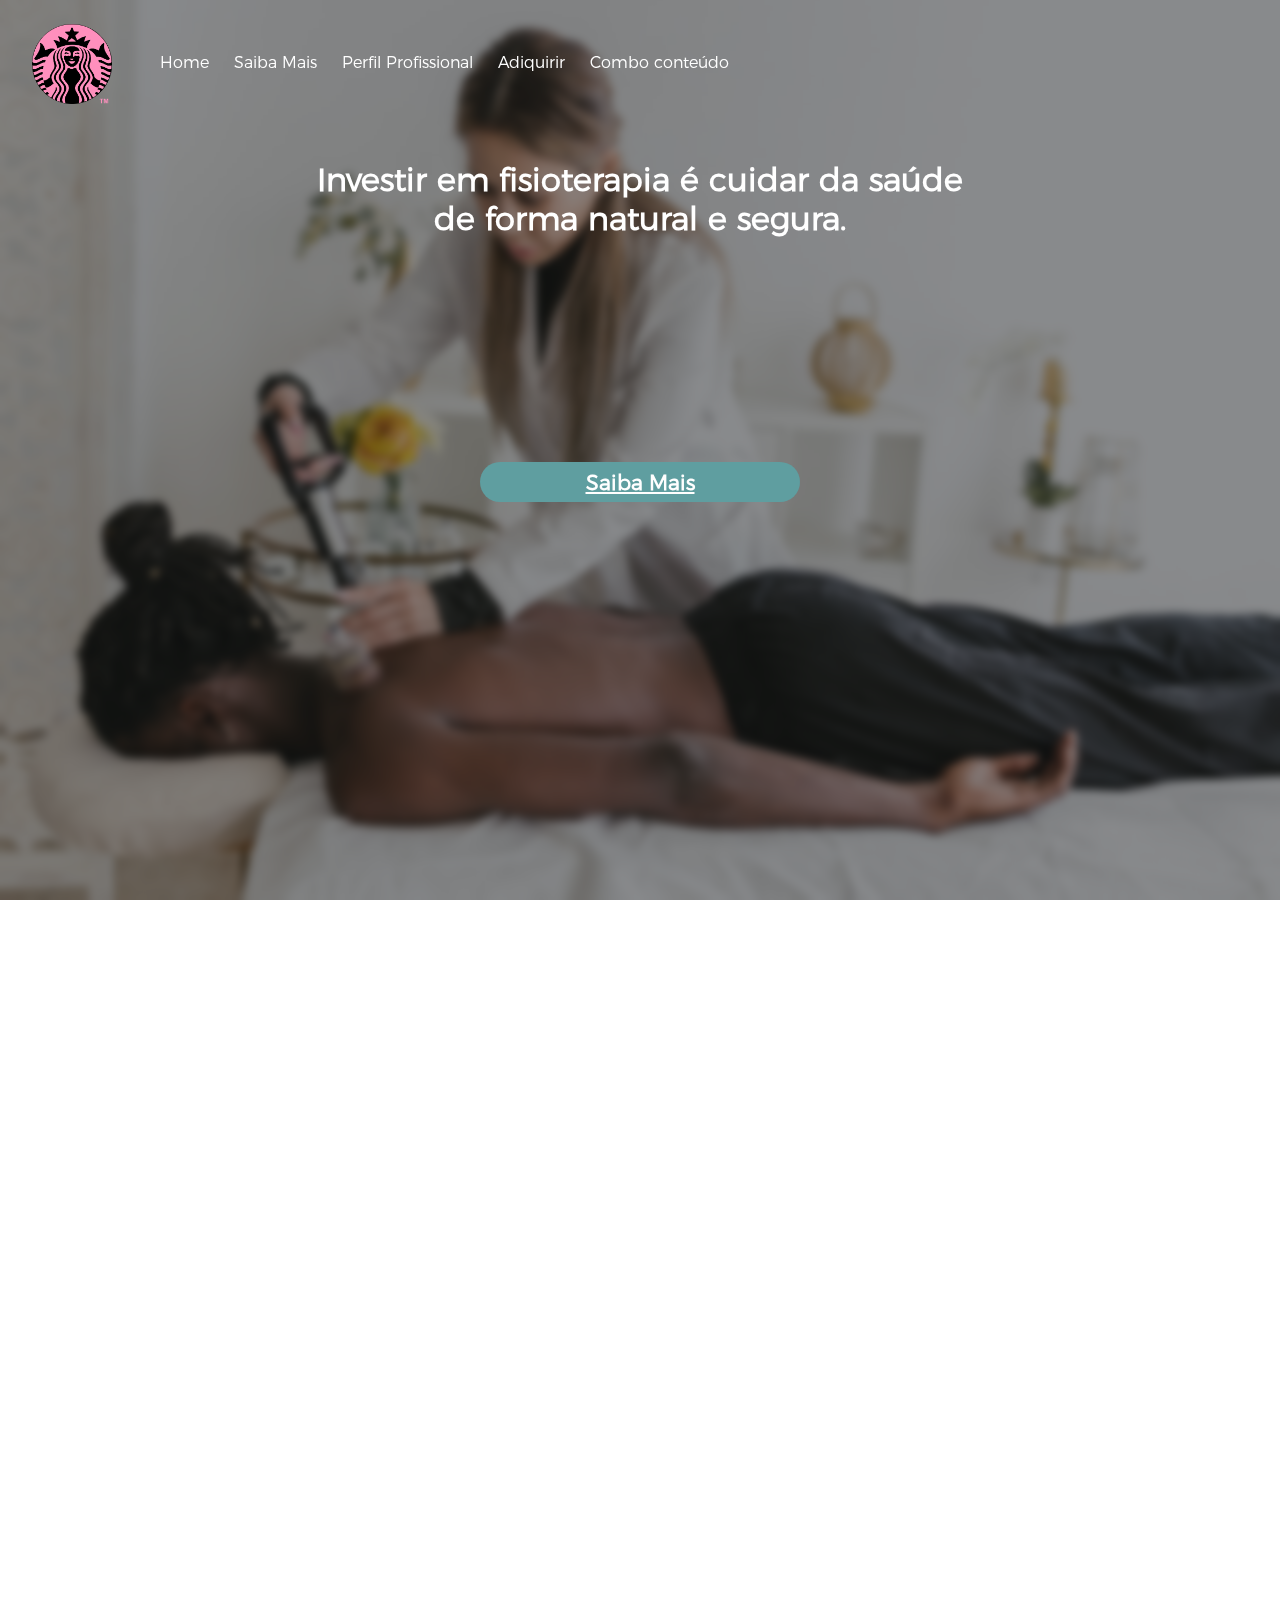
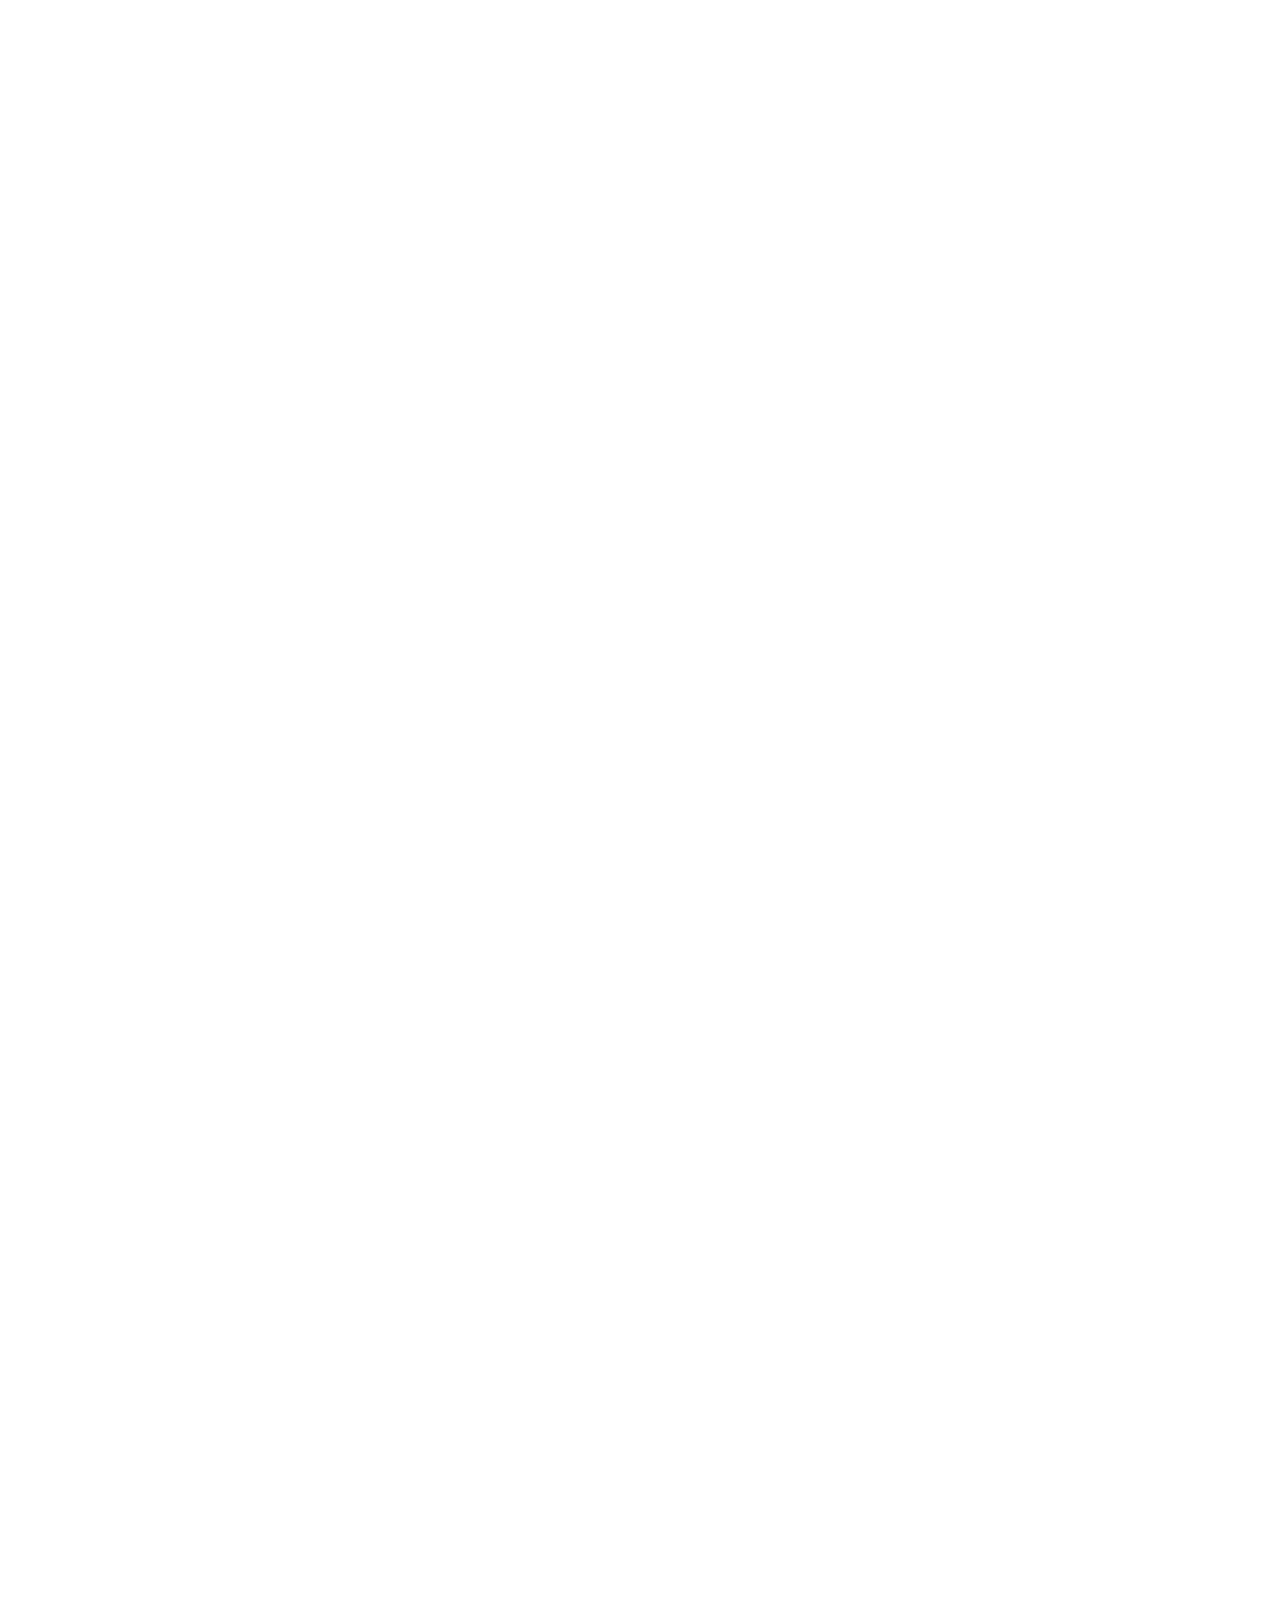
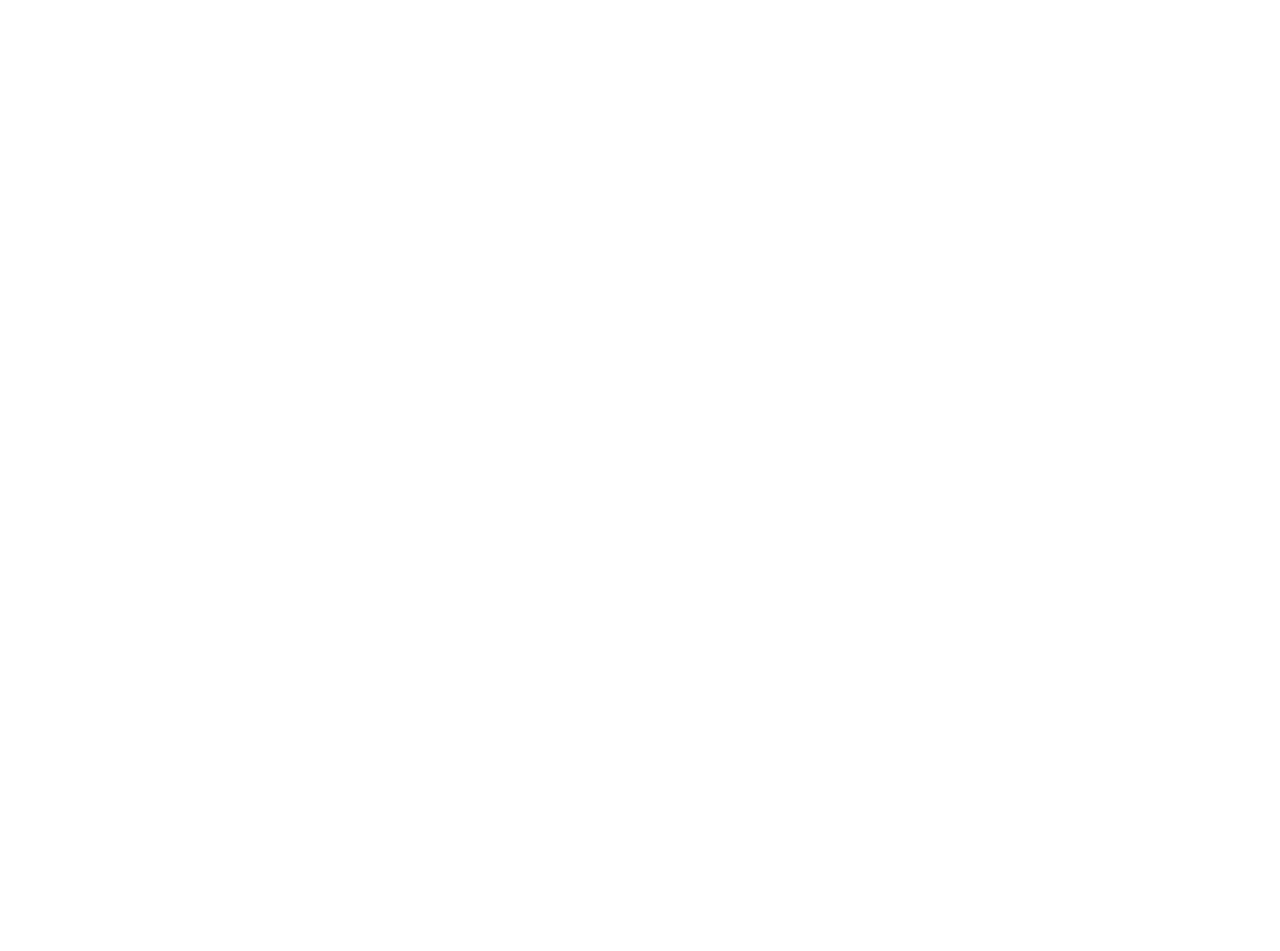
==== commit e85a0d87: "alteração decrição perfil" ====
--- a/index.html
+++ b/index.html
@@ -45,7 +45,7 @@
             <div class="card-profissional">
                 <div class="card-image-perfil"></div>
                 <h2>Nome Aqui!</h2>
-                <h3>Lorem ipsum dolor sit, amet consectetur adipisicing elit. Incidunt ipsam recusandae provident autem distinctio voluptas et, libero, inventore veritatis perspiciatis eveniet! Velit aut officiis atquei?</h3>
+                <h3>Sou formada em fisioterapia desde 2016, desde então só trabalho em atendimento domiciliar. Pós graduada em geriatria pelo hospital Oswaldo Cruz e também pós em Estética e Saúde. Amo o que faço e agora também me dedico a auxiliar através de boas informações, todos aqueles que precisam.</h3>
                 <div class="social-media">
                     <a href="#">
                         <svg xmlns="http://www.w3.org/2000/svg" viewBox="0 0 512 512">
--- a/css/style.css
+++ b/css/style.css
@@ -1,7 +1,7 @@
 * {
     margin: 0;
     padding: 0;
-    font-family: Arial, Helvetica, sans-serif;
+    font-family: montserrat, Arial, Helvetica, sans-serif;
     box-sizing: border-box;
     overflow-x: hidden;
     scroll-behavior: smooth;
@@ -324,8 +324,9 @@
 }
 
 .card-image-perfil {
-    background-image: url(../image/pexels-gustavo-trotta-13790048.jpg);
+    background-image: url(../image/image-perfil.jfif);
     background-size: cover;
+    background-position: center;
     height: 8rem;
     width: 8rem;
     border-radius: 50%;
@@ -480,21 +481,21 @@
 .card-depoimento .nome-depoimento1 {
     font-weight: 800;
     position: relative;
-    top: 7rem;
+    top: 5.5rem;
     font-size: 1.1rem;
 }
 
 .card-depoimento .nome-depoimento2 {
     font-weight: 800;
     position: relative;
-    top: 8.5rem;
+    top: 9.6rem;
     font-size: 1.1rem;
 }
 
 .card-depoimento .nome-depoimento3 {
     font-weight: 800;
     position: relative;
-    top: 7rem;
+    top: 5.5rem;
     font-size: 1.1rem;
 }
 
@@ -571,7 +572,10 @@
 iframe {
     margin-bottom: 1rem;
 }
-
+@font-face {
+    font-family: montserrat;
+    src: url(/font/Montserrat-Light.otf) format('opentype');
+  }
 @media (max-width: 800px) {
     #img-desconto {
         display: none;
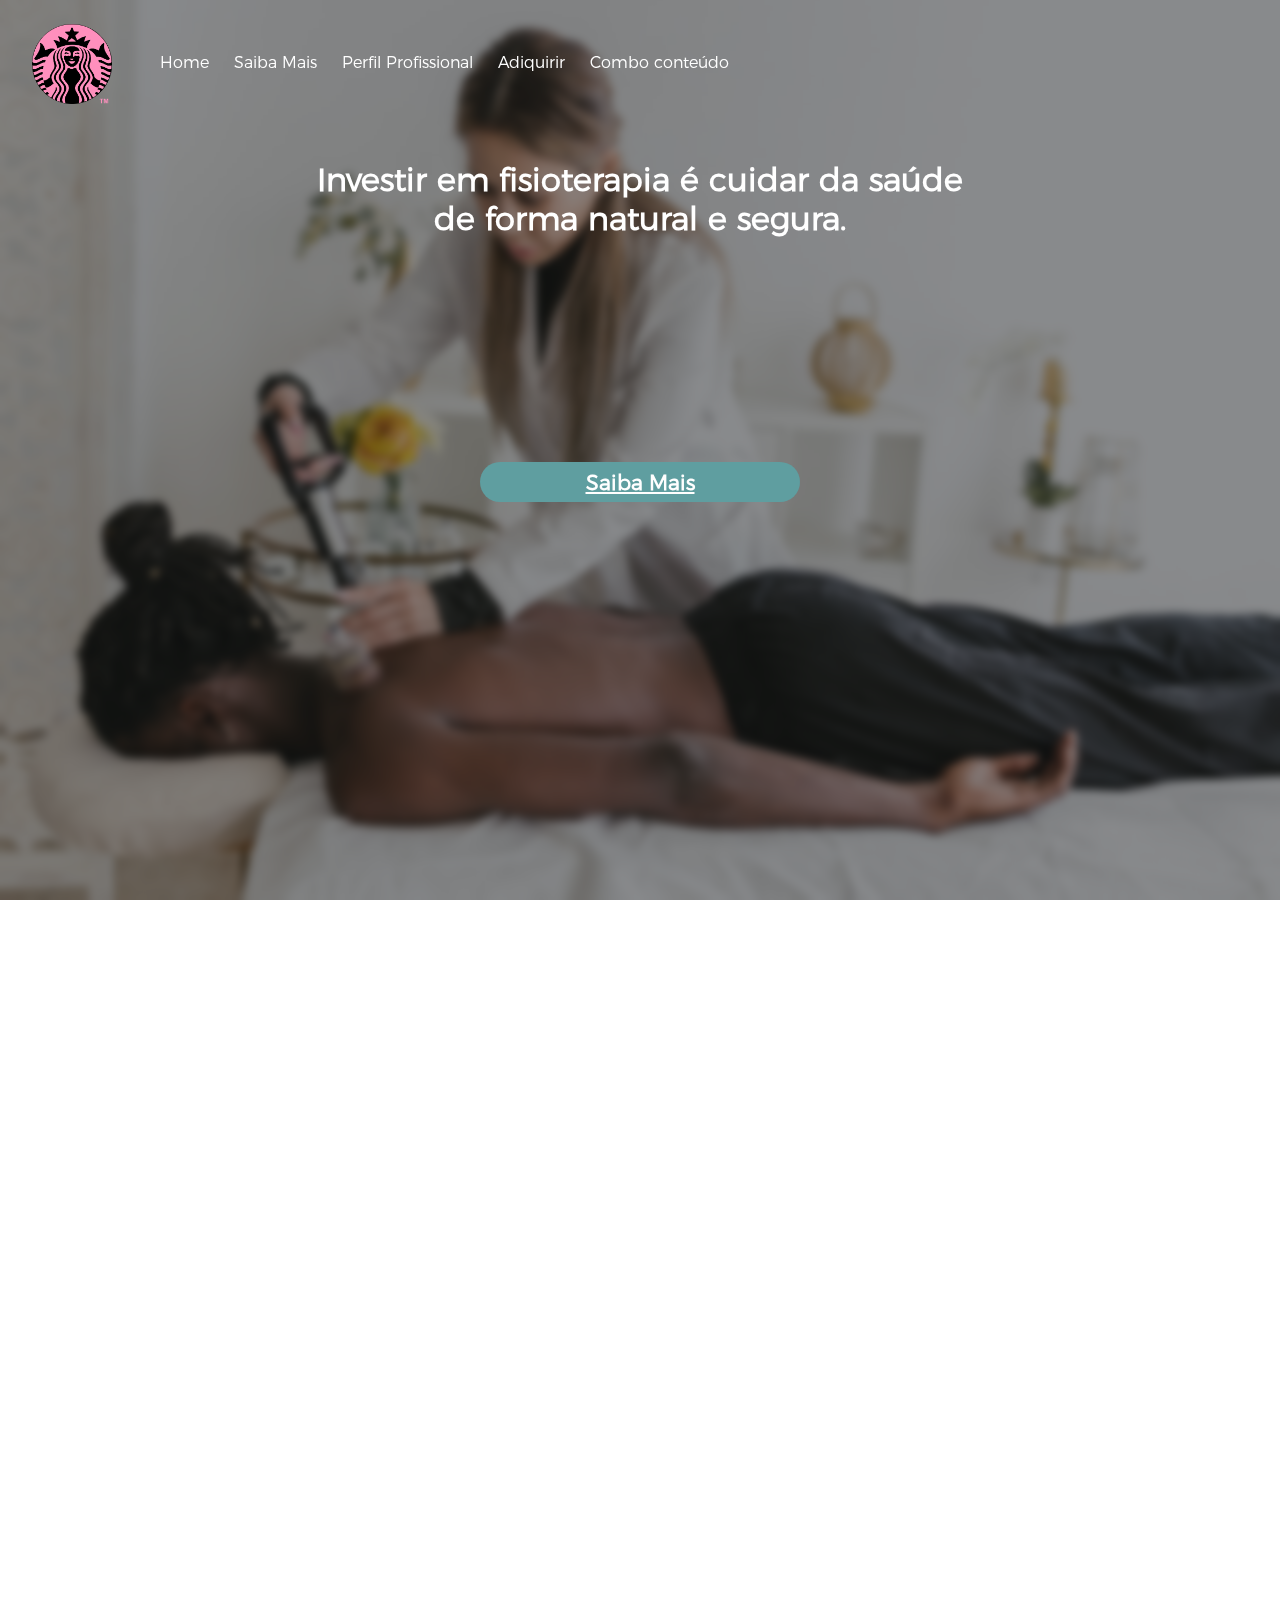
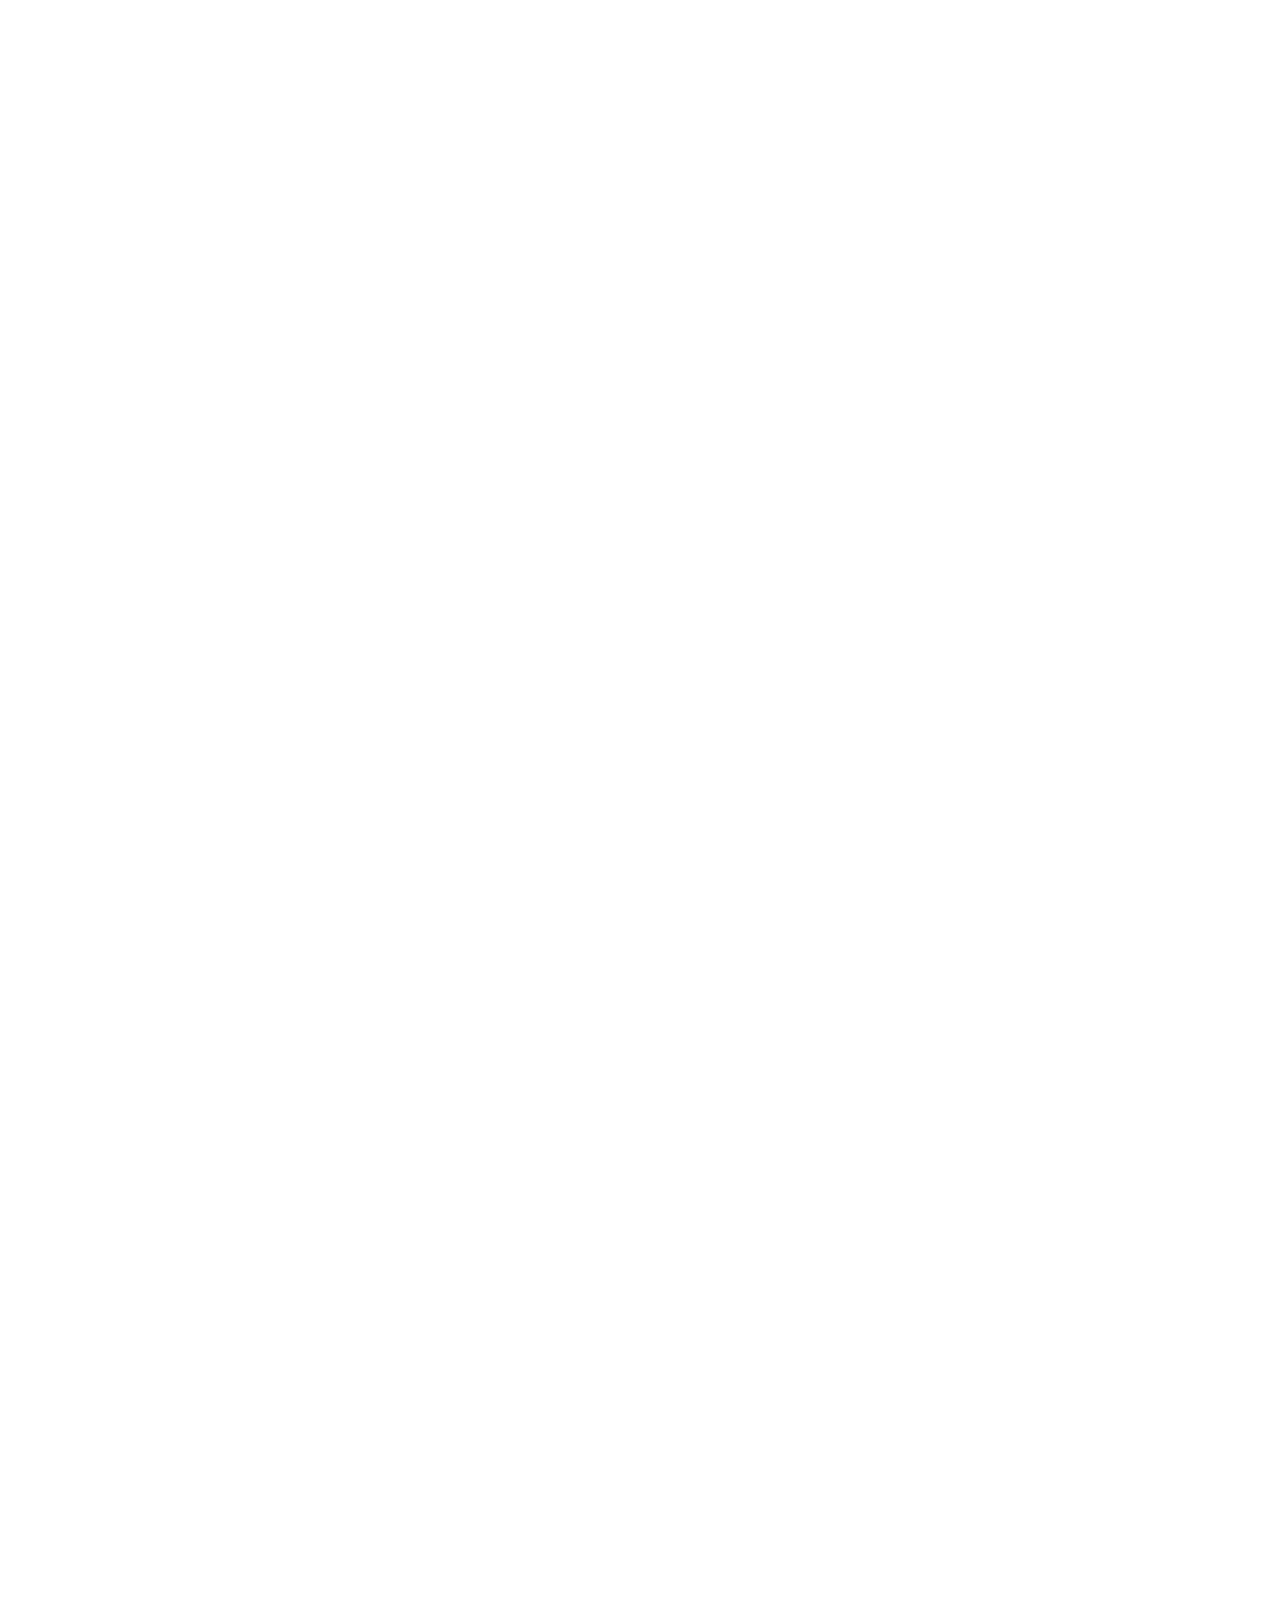
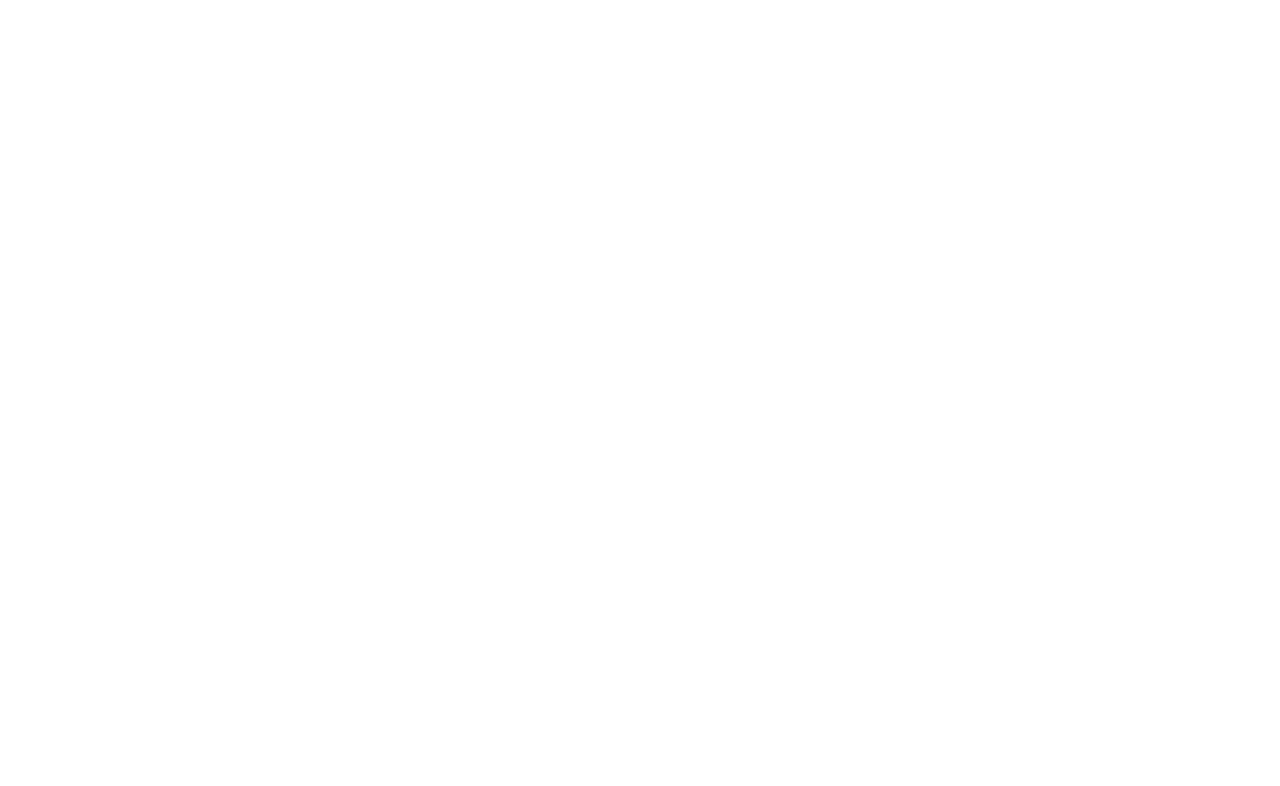
==== commit 8a3f6035: "Finalização site" ====
--- a/index.html
+++ b/index.html
@@ -44,7 +44,7 @@
         <div class="container-card-profissional">
             <div class="card-profissional">
                 <div class="card-image-perfil"></div>
-                <h2>Nome Aqui!</h2>
+                <h2>Adriana Marques</h2>
                 <h3>Sou formada em fisioterapia desde 2016, desde então só trabalho em atendimento domiciliar. Pós graduada em geriatria pelo hospital Oswaldo Cruz e também pós em Estética e Saúde. Amo o que faço e agora também me dedico a auxiliar através de boas informações, todos aqueles que precisam.</h3>
                 <div class="social-media">
                     <a href="#">
@@ -161,9 +161,6 @@
                 <span>&check;<p>37. PRONTUARIO FISIOTERAPEUTICO;</p></span>
                 <span>&check;<p>38. CARNE RECIBO DE PAGAMENTO;</p></span>
                 <span>&check;<p>FICHA DE AVALIAÇÃO FISIOTERAPEUTICA.</p></span>
-
-
-                
             </details>
             <details>
                 <summary> Planilha Gestão Organizacional: Fisioterapia e Pilates:</summary>
@@ -187,7 +184,6 @@
             <a href="adquira.html"><button id="adquira">Adquira com desconto agora + Bonus</button></a>
         </div>
     </section>
-
     <footer>
         <section class="container-footer">
             <h2 class="navegue-aqui">Navegue por aqui</h2>
--- a/css/style.css
+++ b/css/style.css
@@ -237,7 +237,6 @@
 }
 
 .container-profissional {
-    height: 100vh;
     text-align: center;
     background-color: var(--cor-branco);
     display: grid;
@@ -488,7 +487,7 @@
 .card-depoimento .nome-depoimento2 {
     font-weight: 800;
     position: relative;
-    top: 9.6rem;
+    top: 7rem;
     font-size: 1.1rem;
 }
 
@@ -502,12 +501,12 @@
 .card-depoimento .nome-depoimento4 {
     font-weight: 800;
     position: relative;
-    top: 8.3rem;
+    top: 7rem;
     font-size: 1.1rem;
 }
 
 a #adquira {
-    background-color: var(--cor-verde);
+    background-image: linear-gradient(144deg, var(--cor-verde), #5B42F3 50%, #00DDEB);
     color: var(--cor-branco);
     border: none;
     border-radius: 20px;
@@ -538,6 +537,7 @@
     height: 20vh;
     justify-content: space-between;
     text-decoration: underline 3px;
+    overflow-y: hidden;
 }
 
 .section-header-page-2 .subtitulo-page2 {
@@ -699,7 +699,8 @@
     a #adquira {
         margin-top: 30%;
         width: auto;
-        height: 3rem;
+        height: 5rem;
+        padding: 1rem;
         font-size: auto;
         overflow-y: hidden;
     }
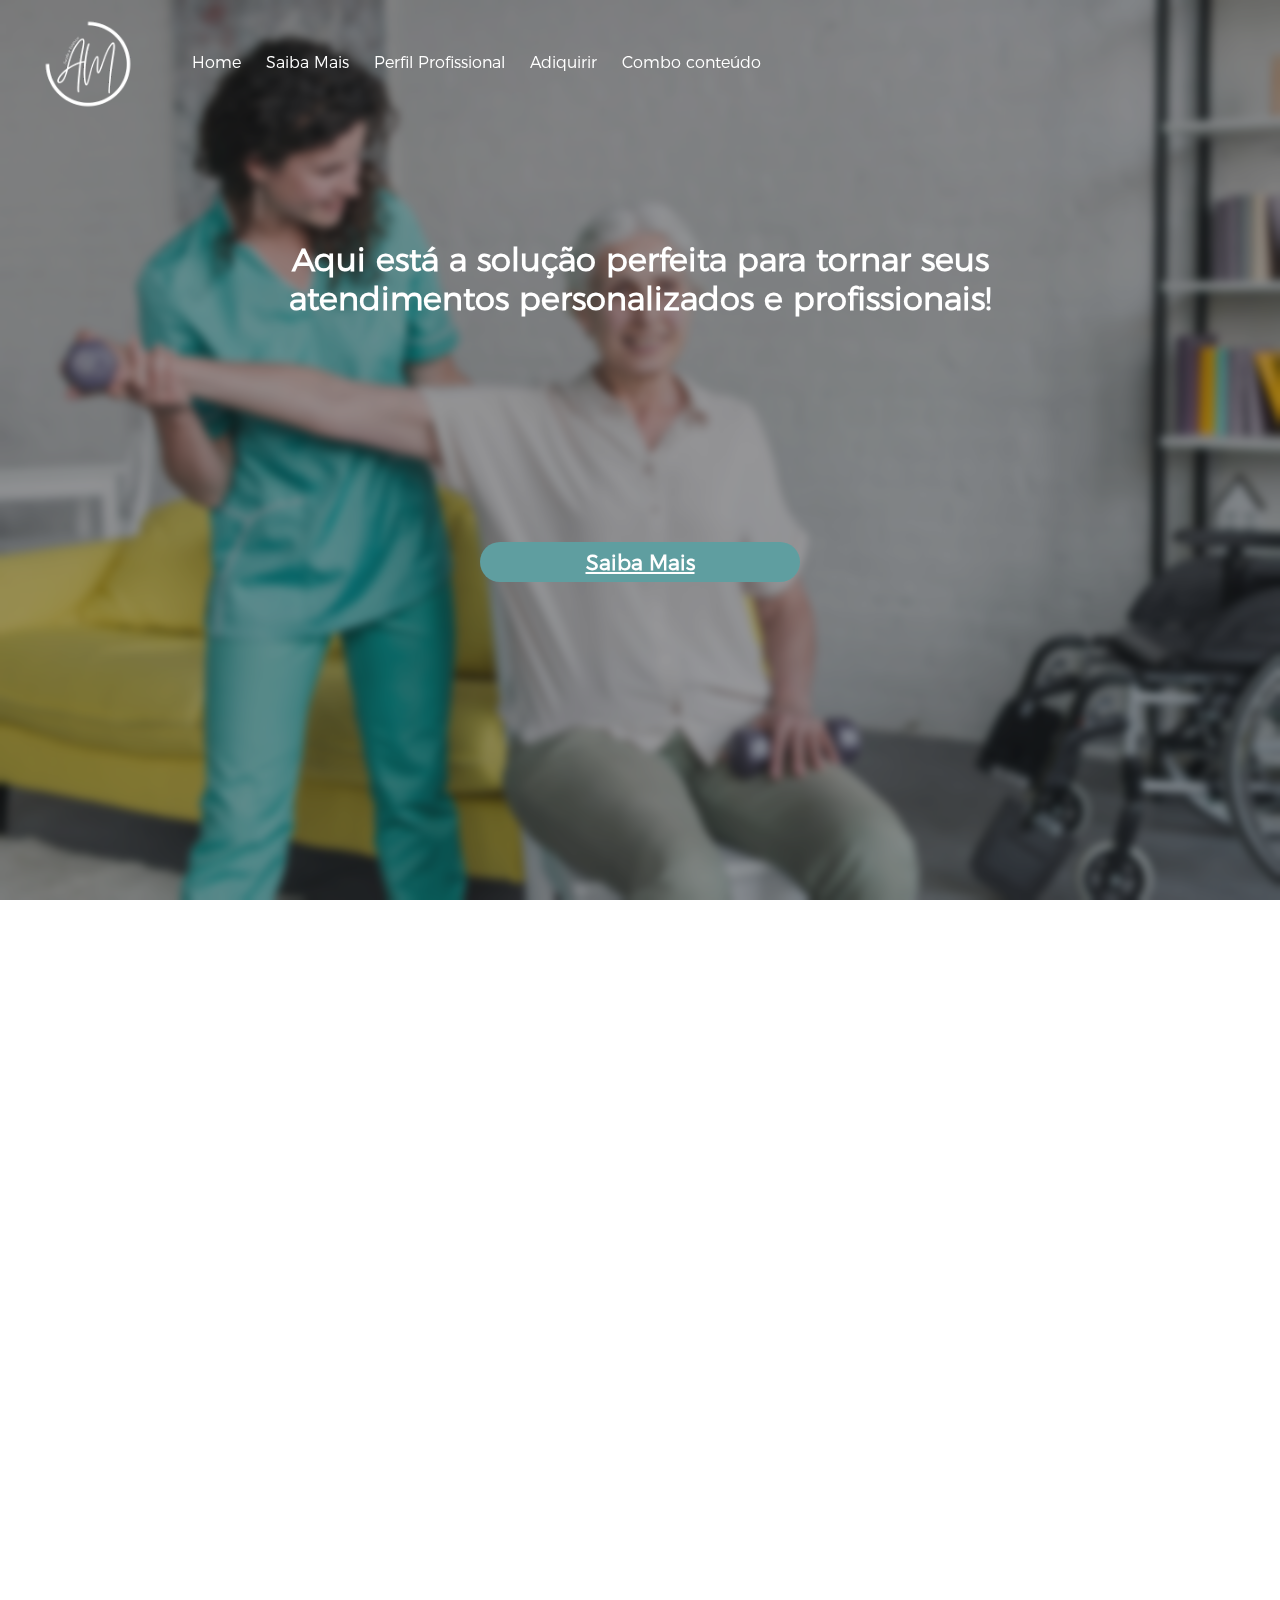
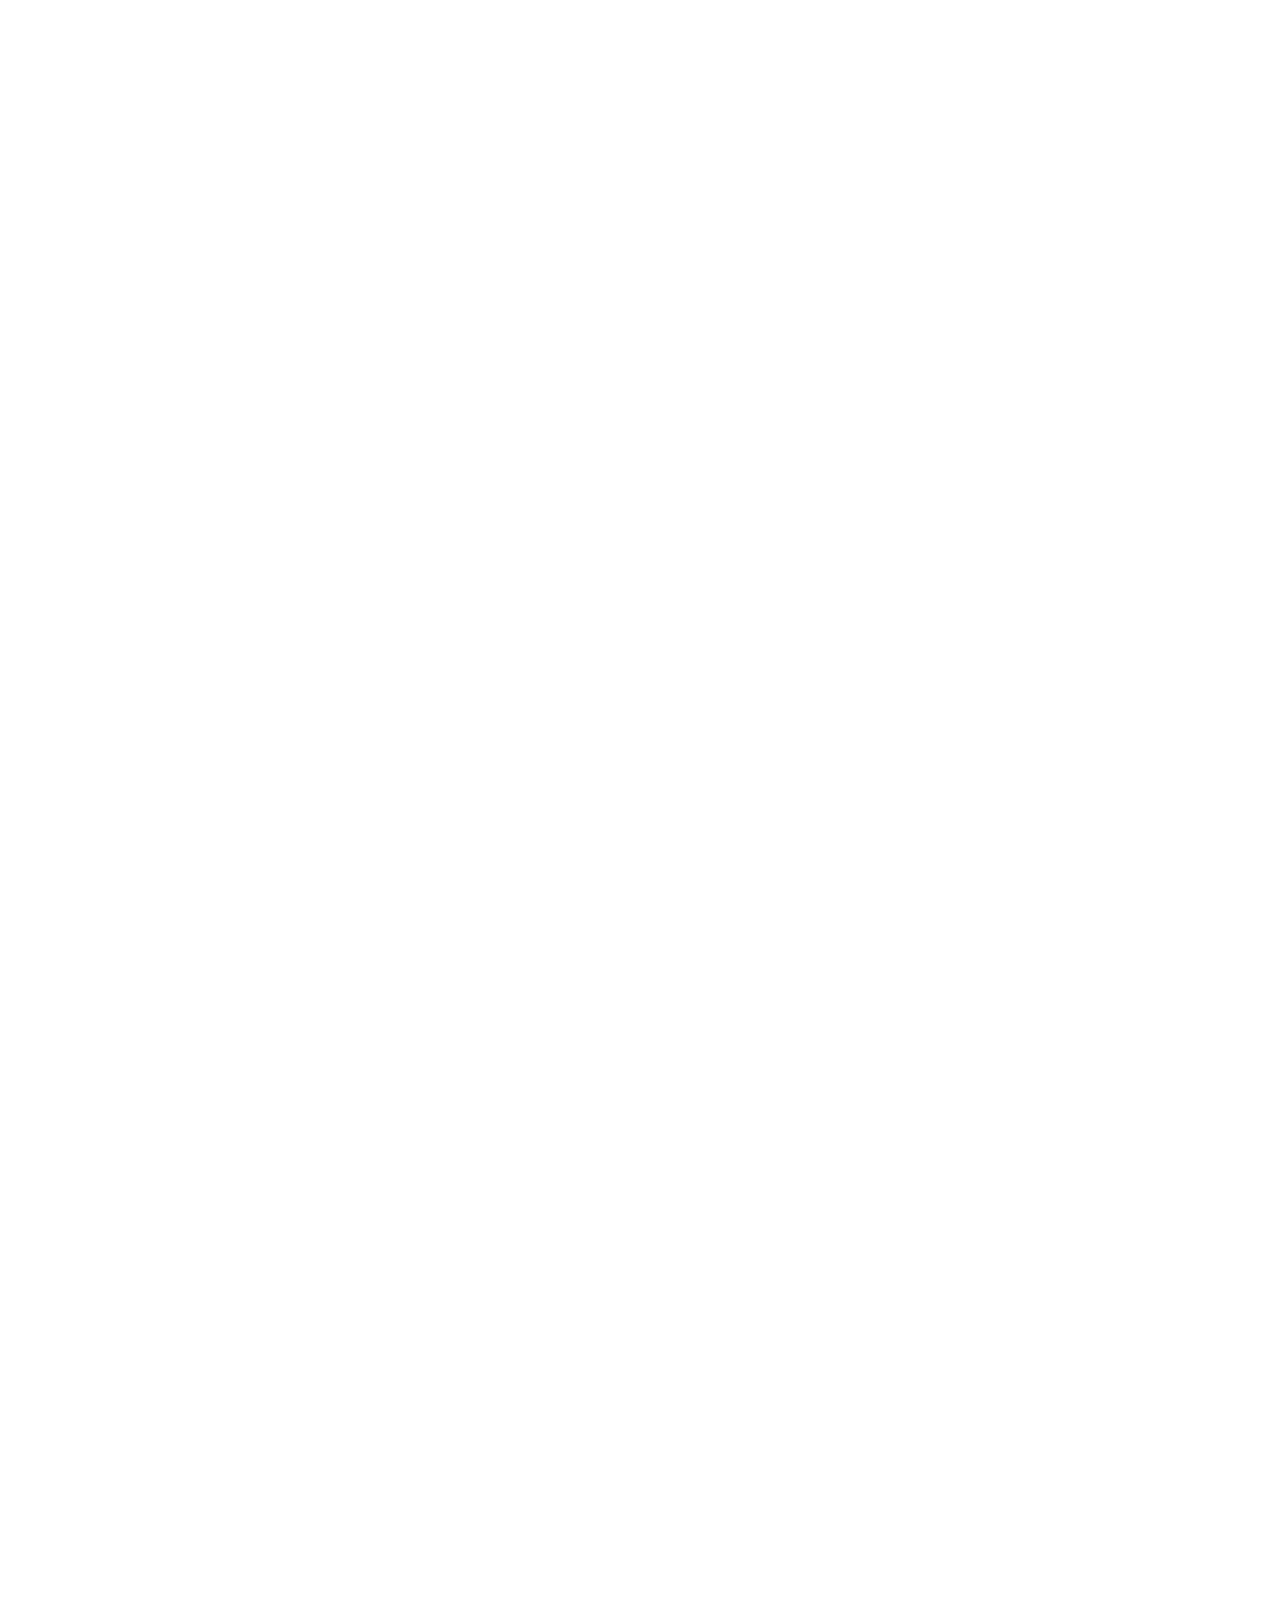
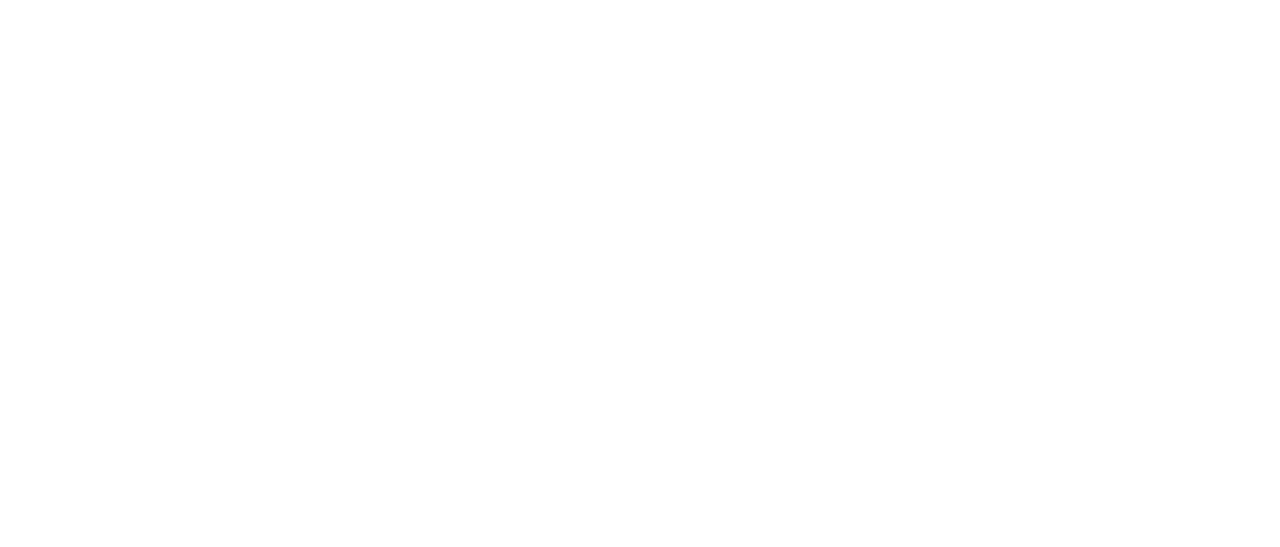
==== commit 4bdbac50: "Finalização Projeto" ====
--- a/index.html
+++ b/index.html
@@ -4,8 +4,9 @@
     <meta charset="UTF-8">
     <meta http-equiv="X-UA-Compatible" content="IE=edge">
     <meta name="viewport" content="width=device-width, initial-scale=1.0">
-    <meta name="description" content="Aprenda técnicas de meditação para iniciantes com nossas dicas passo a passo. Reduza o estresse, melhore a saúde mental e encontre paz interior com nossos guias de meditação. Inclui mindfulness, respiração consciente e visualização criativa. Comece sua jornada de meditação hoje e transforme sua vida para melhor!">
+    <meta name="description" content="Descubra como tornar seus atendimentos mais personalizados e profissionais com nossa solução especializada. Transforme a experiência do cliente e aumente a satisfação com nossas ferramentas inovadoras. Saiba mais agora!">
     <meta http-equiv="Cache-Control" content="max-age=3600, public">
+    <link rel="shortcut icon" href="image/logo.png" type="image/x-icon" sizes="64x64">
     <link rel="stylesheet" href="css/style.css">
     <title>Seja Bem-Vindo</title>
 </head>
@@ -15,7 +16,7 @@
             <section class="section-primary" id="home">
                 <div class="container-first-section">
                     <nav>
-                        <img src="image/Starbucks_Corporation_Logo_2011.svg.png" alt="Logo do site no canto superior esquerdo" onclick="location.reload()">
+                        <img src="image/logo.png" alt="Logo do site no canto superior esquerdo" onclick="location.reload()">
                         <ul>
                             <li onclick="location.reload()"><a href="#" class="ancora">Home</a></li>
                             <li><a href="#Saiba-Mais" class="ancora">Saiba Mais</a></li>
@@ -24,20 +25,20 @@
                             <li><a href="#detalhes" class="ancora">Combo conteúdo</a></li>
                         </ul>
                     </nav>
-                    <h1>Investir em fisioterapia é cuidar da saúde <br> de forma natural e segura.</h1>
+                    <h1>Aqui está a solução perfeita para tornar seus <br>atendimentos personalizados e profissionais!</h1>
                     <a href="#Saiba-Mais"><button>Saiba Mais</button></a>
                 </div>
             </section>
         </header>
     </section>
     <section class="container-card-box" id="Saiba-Mais">
-        <h2>Saiba Mais</h2>
+        <h2>Saiba Mais:</h2>
         <ul class="product-list">
             <li><div class="card" id="card1-img"></div></li>
             <li><div class="card" id="card2-img"></div></li>
             <li><div class="card" id="card3-img"></div></li>
         </ul>
-        <p>A fisioterapia trata e previne problemas de saúde como ortopédicos, neurológicos, respiratórios e cardiovasculares. Com exercícios terapêuticos, é possível recuperar mobilidade, aliviar dores e melhorar a postura e função corporal.</p>
+        <p>O kit de documentos tem como objetivo ajudar o fisioterapeuta a tornar seus atendimentos mais eficientes e profissional, mesmo vc sendo recém formado (a) passando segurança e credibilidade nos atendimentos.</p>
     </section>
     <section class="container-profissional" id="Perfil-profissional">
         <h2>Perfil profissional:</h2>
@@ -47,29 +48,11 @@
                 <h2>Adriana Marques</h2>
                 <h3>Sou formada em fisioterapia desde 2016, desde então só trabalho em atendimento domiciliar. Pós graduada em geriatria pelo hospital Oswaldo Cruz e também pós em Estética e Saúde. Amo o que faço e agora também me dedico a auxiliar através de boas informações, todos aqueles que precisam.</h3>
                 <div class="social-media">
-                    <a href="#">
-                        <svg xmlns="http://www.w3.org/2000/svg" viewBox="0 0 512 512">
-                            <path d="M459.37 151.716c.325 4.548.325 9.097.325 13.645 0 138.72-105.583 298.558-298.558 298.558-59.452 0-114.68-17.219-161.137-47.106 8.447.974 16.568 1.299 25.34 1.299 49.055 0 94.213-16.568 130.274-44.832-46.132-.975-84.792-31.188-98.112-72.772 6.498.974 12.995 1.624 19.818 1.624 9.421 0 18.843-1.3 27.614-3.573-48.081-9.747-84.143-51.98-84.143-102.985v-1.299c13.969 7.797 30.214 12.67 47.431 13.319-28.264-18.843-46.781-51.005-46.781-87.391 0-19.492 5.197-37.36 14.294-52.954 51.655 63.675 129.3 105.258 216.365 109.807-1.624-7.797-2.599-15.918-2.599-24.04 0-57.828 46.782-104.934 104.934-104.934 30.213 0 57.502 12.67 76.67 33.137 23.715-4.548 46.456-13.32 66.599-25.34-7.798 24.366-24.366 44.833-46.132 57.827 21.117-2.273 41.584-8.122 60.426-16.243-14.292 20.791-32.161 39.308-52.628 54.253z"></path>
-                        </svg>
-                        <span class="tooltip-social">Twitter</span>
-                    </a>
-                    <a href="#">
+                    <a href="https://instagram.com/adrianamarques.fisio?igshid=YmMyMTA2M2Y=">
                         <svg xmlns="http://www.w3.org/2000/svg" viewBox="0 0 448 512">
                             <path d="M224.1 141c-63.6 0-114.9 51.3-114.9 114.9s51.3 114.9 114.9 114.9S339 319.5 339 255.9 287.7 141 224.1 141zm0 189.6c-41.1 0-74.7-33.5-74.7-74.7s33.5-74.7 74.7-74.7 74.7 33.5 74.7 74.7-33.6 74.7-74.7 74.7zm146.4-194.3c0 14.9-12 26.8-26.8 26.8-14.9 0-26.8-12-26.8-26.8s12-26.8 26.8-26.8 26.8 12 26.8 26.8zm76.1 27.2c-1.7-35.9-9.9-67.7-36.2-93.9-26.2-26.2-58-34.4-93.9-36.2-37-2.1-147.9-2.1-184.9 0-35.8 1.7-67.6 9.9-93.9 36.1s-34.4 58-36.2 93.9c-2.1 37-2.1 147.9 0 184.9 1.7 35.9 9.9 67.7 36.2 93.9s58 34.4 93.9 36.2c37 2.1 147.9 2.1 184.9 0 35.9-1.7 67.7-9.9 93.9-36.2 26.2-26.2 34.4-58 36.2-93.9 2.1-37 2.1-147.8 0-184.8zM398.8 388c-7.8 19.6-22.9 34.7-42.6 42.6-29.5 11.7-99.5 9-132.1 9s-102.7 2.6-132.1-9c-19.6-7.8-34.7-22.9-42.6-42.6-11.7-29.5-9-99.5-9-132.1s-2.6-102.7 9-132.1c7.8-19.6 22.9-34.7 42.6-42.6 29.5-11.7 99.5-9 132.1-9s102.7-2.6 132.1 9c19.6 7.8 34.7 22.9 42.6 42.6 11.7 29.5 9 99.5 9 132.1s2.7 102.7-9 132.1z"></path>
                         </svg>
                         <span class="tooltip-social">Instagram</span>
-                    </a>
-                    <a href="#">
-                        <svg xmlns="http://www.w3.org/2000/svg" viewBox="0 0 512 512">
-                            <path d="M504 256C504 119 393 8 256 8S8 119 8 256c0 123.78 90.69 226.38 209.25 245V327.69h-63V256h63v-54.64c0-62.15 37-96.48 93.67-96.48 27.14 0 55.52 4.84 55.52 4.84v61h-31.28c-30.8 0-40.41 19.12-40.41 38.73V256h68.78l-11 71.69h-57.78V501C413.31 482.38 504 379.78 504 256z"></path>
-                        </svg>
-                        <span class="tooltip-social">Facebook</span>
-                    </a>
-                    <a href="#">
-                        <svg xmlns="http://www.w3.org/2000/svg" viewBox="0 0 448 512">
-                            <path d="M100.28 448H7.4V148.9h92.88zM53.79 108.1C24.09 108.1 0 83.5 0 53.8a53.79 53.79 0 0 1 107.58 0c0 29.7-24.1 54.3-53.79 54.3zM447.9 448h-92.68V302.4c0-34.7-.7-79.2-48.29-79.2-48.29 0-55.69 37.7-55.69 76.7V448h-92.78V148.9h89.08v40.8h1.3c12.4-23.5 42.69-48.3 87.88-48.3 94 0 111.28 61.9 111.28 142.3V448z"></path>
-                        </svg>
-                        <span class="tooltip-social">LinkedIn</span>
                     </a>
                 </div>
             </div>
@@ -79,7 +62,7 @@
         <hr>
     </section>
     <section class="section-depoimentos" id="depoimento">
-        <h2>Combo clinica organizada 2023- fisioterapia e pilates</h2>
+        <h2>Combo atendimento organizado 2023- fisioterapia e pilates</h2>
         <div class="container-depoimentos">
             <ul class="lista-depoimentos">
                 <li>
@@ -112,7 +95,7 @@
                 </li>
             </ul>
         </div>
-        <a href="adquira.html"><button id="adquira">Adquira com desconto agora + Bonus</button></a>
+        <a href="adquira.html"><button id="adquira">Quero profissionalizar meus atendimentos</button></a>
     </section>
     <section class="section-hr">
         <hr>
@@ -181,23 +164,8 @@
                 <span>&check;<p>Organização de lucro mensal e anual,</p></span>
                 <span>&check;<p>Número de alunos e muito mais!  </p></span>
             </details>
-            <a href="adquira.html"><button id="adquira">Adquira com desconto agora + Bonus</button></a>
+            <a href="adquira.html"><button id="adquira">Quero profissionalizar meus atendimentos!</button></a>
         </div>
     </section>
-    <footer>
-        <section class="container-footer">
-            <h2 class="navegue-aqui">Navegue por aqui</h2>
-            <h3 class="duvidas">Dúvidas?</h3>
-            <p class="paragrafo">Este site não faz parte do site do Facebook ou Facebook Inc. Além disso, este site NÃO é endossado pelo Facebook de forma alguma. FACEBOOK é uma marca comercial da FACEBOOK, Inc.</p>
-            <br>
-            <ul>
-                <li><a href="#home" class="ancora">Início</a></li>
-                <li><a href="#Saiba-Mais" class="ancora">Saiba Mais</a></li>
-                <li><a href="#Perfil-profissional" class="ancora">Perfil Profissional</a></li>
-                <li><a href="#depoimento" class="ancora">Adiquirir</a></li>
-                <li><a href="#detalhes" class="ancora">Combo conteúdo</a></li>
-            </ul>
-        </section>
-    </footer>
 </body>
 </html>--- a/css/style.css
+++ b/css/style.css
@@ -28,7 +28,7 @@
 }
 
 header {
-    background-image: url(../image/pexels-rodnae-productions-8312862.png);
+    background-image: url(../image/fisioterapeuta-trabalhando-com-paciente-idoso-na-clinica-moderna.jpg);
     background-position: center;
     background-repeat: no-repeat;
     background-size: cover;
@@ -79,11 +79,10 @@
 }
 
 header nav img {
-    filter: invert(100%);
-    position: relative;
-    margin-top: 1rem;
-    width: 5rem;
-    height: 5rem;
+    position: relative;
+    width: 7rem;
+    height: 7rem;
+    filter: contrast(100) invert(100%);
 }
 
 .section-primary {
@@ -93,13 +92,13 @@
 
 .container-first-section {
     height: 100vh;
-    background: rgba(22, 23, 25, 0.50);
+    background: rgba(22, 23, 25, 0.40);
     backdrop-filter: blur(4px);
     position: relative;
 }
 
 section .container-first-section h1 {
-    padding-top: 10rem;
+    padding-top: 15rem;
     text-align: center;
     font-size: 2.0rem;
     font-weight: bolder;
@@ -269,7 +268,7 @@
 .social-media:before {
     content: " ";
     display: block;
-    width: 100%;
+    width: 8rem;
     height: 2px;
     margin: 20px 0;
     background: #7cdacc;
@@ -323,7 +322,7 @@
 }
 
 .card-image-perfil {
-    background-image: url(../image/image-perfil.jfif);
+    background-image: url(../image/foto-perfil.jfif);
     background-size: cover;
     background-position: center;
     height: 8rem;
@@ -402,19 +401,18 @@
 }
 
 #card1-img {
-    background-image: url(../image/pexels-karolina-grabowska-6629527.png);
+    background-image: url(../image/WhatsApp\ Image\ 2023-03-07\ at\ 14.52.57\ \(1\).jpeg);
     background-size: cover;
 }
 
 #card2-img {
-    background-image: url(../image/pexels-yan-krukau-5794059.png);
+    background-image: url(../image/WhatsApp\ Image\ 2023-03-07\ at\ 14.52.58.jpeg);
     background-size: cover;
 }
 
 #card3-img {
-    background-image: url(../image/pexels-anna-shvets-4587427.png);
+    background-image: url(../image/WhatsApp\ Image\ 2023-03-07\ at\ 14.52.58\ \(1\).jpeg);
     background-size: cover;
-    background-position: center right;
 }
 
 .section-depoimentos {
@@ -513,7 +511,7 @@
     width: 26rem;
     height: 3.5rem;
     margin-top: 2rem;
-    font-size: 1.3rem;
+    font-size: 1.1rem;
     font-weight: bolder;
     text-decoration: underline 3px;
 }
@@ -549,11 +547,11 @@
     background-color: cyan;
     outline: none;
     border: none;
-    border-radius: 70px;
+    border-radius: 50px;
     width: 25rem;
     padding: 1.2rem;
     text-decoration: underline;
-    font-size: 1.3rem;
+    font-size: 1.1rem;
     color: red;
     font-weight: bolder;
     margin: 2rem;
@@ -713,6 +711,7 @@
     }
 
     section .container-first-section h1 {
+        padding-top: 10rem;
         position: relative;
         width: auto;
         margin: 1.5rem;
@@ -736,7 +735,7 @@
     }
 
     #card3-img {
-        background-image: url(../image/pexels-anna-shvets-4587427.png);
+        background-image: url(../image/WhatsApp\ Image\ 2023-03-07\ at\ 14.52.58\ \(1\).jpeg);
         background-size: cover;
         background-position: right;
     }
